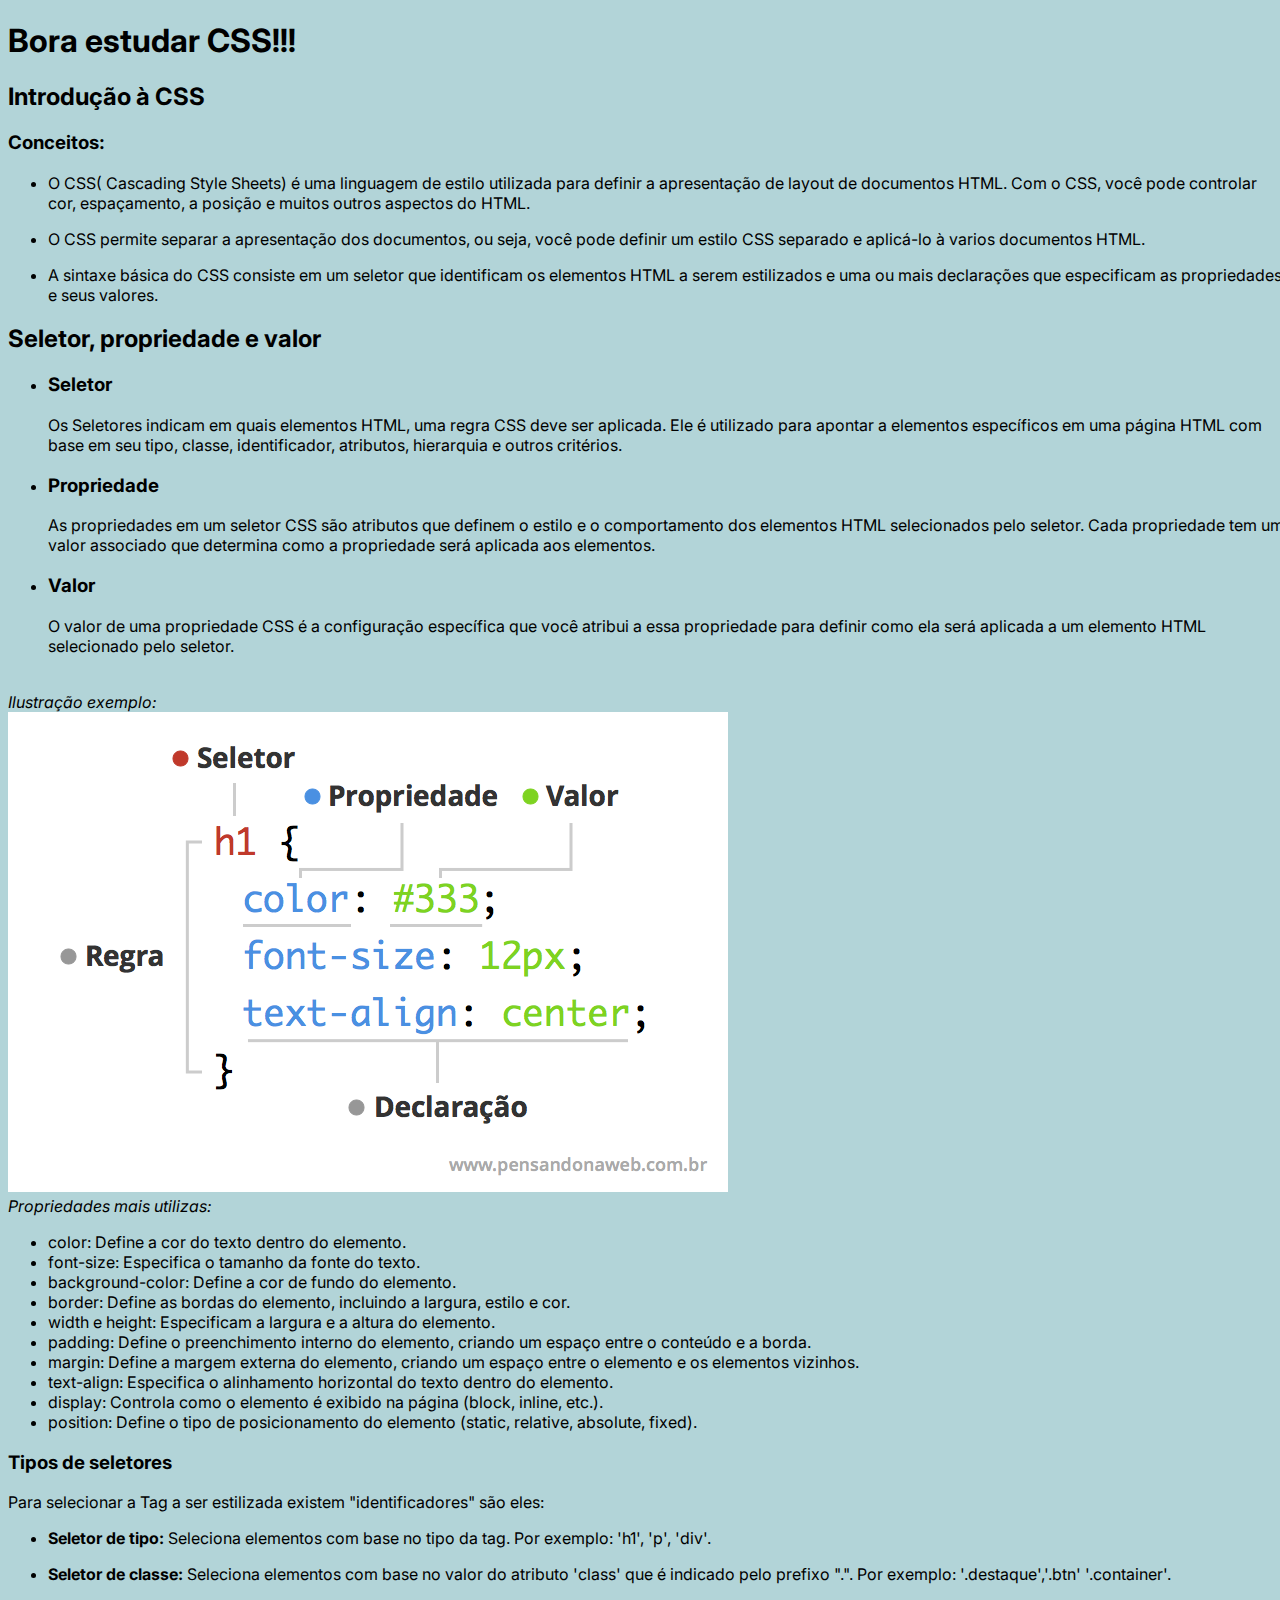
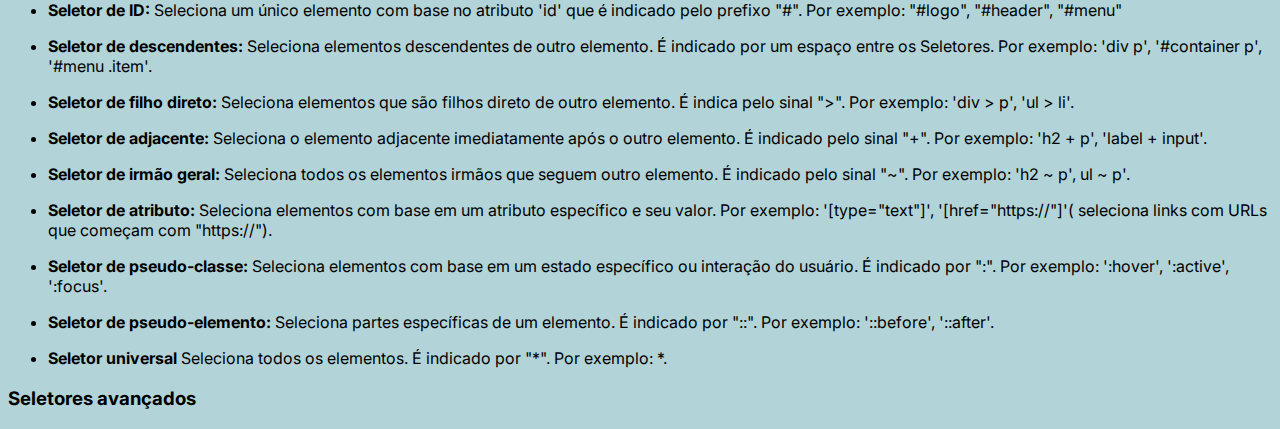
==== pages/css_page.html @ a135293b "alteracoes-de-inicio-de-projeto" ====
<!DOCTYPE html>
<html lang="en">

<head>
	<meta charset="UTF-8">
	<meta http-equiv="X-UA-Compatible" content="IE=edge">
	<meta name="viewport" content="width=device-width, initial-scale=1.0">
	<title>Revisão CSS</title>
	<link rel="stylesheet" href="../styles/css_page_style.css">
</head>

<body>
	<header>
		<H1>Bora estudar CSS!!!</H1>
	</header>
	<section id="introduction-box">
		<article>
			<h2>Introdução à CSS</h2>
			<h3>Conceitos:</h3>
			<ul>
				<li>
					<p>
						O CSS( Cascading Style Sheets) é uma linguagem de estilo utilizada para definir
						a apresentação de layout de documentos HTML. Com o CSS, você pode controlar cor,
						espaçamento, a posição e muitos outros aspectos do HTML.
					</p>
				</li>
				<li>
					<p>
						O CSS permite separar a apresentação dos documentos, ou seja,
						você pode definir um estilo CSS separado e aplicá-lo à varios documentos
						HTML. 
					</p>
				</li>
				<li>
					<p>
						A sintaxe básica do CSS consiste em um seletor que identificam os elementos
						HTML a serem estilizados e uma ou mais declarações que especificam as propriedades e
						seus valores.
					</p>
				</li>
			</ul>
		</article>
		<article>
			<h2>Seletor, propriedade e valor</h2>
			<ul>
				<li>
					<h3>Seletor</h3>
				</li>
				<p>
					Os Seletores indicam em quais elementos HTML, uma regra CSS 
					deve ser aplicada. Ele é utilizado para apontar a elementos específicos
					em uma página HTML com base em seu tipo, classe, identificador, atributos,
					hierarquia e outros critérios.
				</p>

				<li>
					<h3>Propriedade</h3>
				</li>
				<p>
					As propriedades em um seletor CSS são atributos que definem o estilo e o comportamento dos elementos HTML selecionados pelo seletor. Cada propriedade tem um valor associado que determina como a propriedade será aplicada aos elementos.
				</p>

				<li>
					<h3>Valor</h3>
				</li>
				<p>
					O valor de uma propriedade CSS é a configuração específica que você atribui a essa propriedade para definir como ela será aplicada a um elemento HTML selecionado pelo seletor.
				</p>
			</ul>
			<br>
			<em>Ilustração exemplo:</em>
			<br>
			<img src="../images/css-content/regra_css2.png" alt="regras-css">
			<br>
			<em>Propriedades mais utilizas:</em>
			<ul>
				<li>color: Define a cor do texto dentro do elemento.</li>
				<li>font-size: Especifica o tamanho da fonte do texto.</li>
				<li>background-color: Define a cor de fundo do elemento.</li>
				<li>border: Define as bordas do elemento, incluindo a largura, estilo e cor.</li>
				<li>width e height: Especificam a largura e a altura do elemento.</li>
				<li>padding: Define o preenchimento interno do elemento, criando um espaço entre o conteúdo e a borda.</li>
				<li>margin: Define a margem externa do elemento, criando um espaço entre o elemento e os elementos vizinhos.</li>
				<li>text-align: Especifica o alinhamento horizontal do texto dentro do elemento.</li>
				<li>display: Controla como o elemento é exibido na página (block, inline, etc.).</li>
				<li>position: Define o tipo de posicionamento do elemento (static, relative, absolute, fixed).</li>
			</ul>
		</article>
		<article>
			<h3>Tipos de seletores</h3>
			<p>
				Para selecionar a Tag a ser estilizada existem "identificadores" são eles:
				<ul>
					<li>
						<p>
							<b>Seletor de tipo:</b>
							Seleciona elementos com base no tipo da tag.
							Por exemplo: 'h1', 'p', 'div'.
						</p>
					</li>
					<li>
						<p>
							<b>Seletor de classe:</b>
							Seleciona elementos com base no valor do atributo 'class' que é
							indicado pelo prefixo ".". Por exemplo: '.destaque','.btn'
							'.container'.
						</p>
					</li>
					<li>
						<p>
							<b>Seletor de ID:</b>
							Seleciona um único elemento com base no atributo 'id' que é 
							indicado pelo prefixo "#". Por exemplo: "#logo", "#header", "#menu"
						</p>
					</li>
					<li>
						<p>
							<b>Seletor de descendentes:</b>
							Seleciona elementos descendentes de outro elemento.
							É indicado por um espaço entre os Seletores. Por exemplo:
							'div p', '#container p', '#menu .item'. 
						</p>
					</li>
					<li>
						<p>
							<b>Seletor de filho direto:</b>
							Seleciona elementos que são filhos direto de outro elemento.
							É indica pelo sinal ">". Por exemplo: 'div > p', 'ul > li'.
						</p>
					</li>
					<li>
						<p>
							<b>Seletor de adjacente:</b>
							Seleciona o elemento adjacente imediatamente após o outro elemento.
							É indicado pelo sinal "+". Por exemplo: 'h2 + p', 'label + input'.
						</p>
					</li>
					<li>
						<p>
							<b>Seletor de irmão geral:</b>
							Seleciona todos os elementos irmãos que seguem outro elemento.
							É indicado pelo sinal "~". Por exemplo: 'h2 ~ p', ul ~ p'.
						</p>
					</li>
					<li>
						<p>
							<b>Seletor de atributo:</b>
							Seleciona elementos com base em um atributo específico e seu valor.
							Por exemplo: '[type="text"]', '[href="https://"]'( seleciona links com URLs
							que começam com "https://").
						</p>
					</li>
					<li>
						<p>
							<b>Seletor de pseudo-classe:</b>
							Seleciona elementos com base em um estado específico ou interação do usuário.
							É indicado por ":". Por exemplo: ':hover', ':active', ':focus'.
						</p>
					</li>
					<li>
						<p>
							<b>Seletor de pseudo-elemento:</b>
							Seleciona partes específicas de um elemento. É indicado por "::".
							Por exemplo: '::before', '::after'.
						</p>
					</li>
					<li>
						<p>
							<b>Seletor universal</b>
							Seleciona todos os elementos. É indicado por "*". Por exemplo: *.
						</p>
					</li>
				</ul>
			</p>
		</article>
		<article>
			<h3>Seletores avançados</h3>
			<!-- <pre class="code-block">
				<code>
					h1 {
						propriedades: valor;
					}
				</code>
			</pre> -->
		</article>
	</section>
</body>

</html>
---- styles/css_page_style.css ----
@import url('https://fonts.googleapis.com/css2?family=Francois+One&family=Inter:wght@100;200;300;400;500;600;700;800;900&family=Passion+One:wght@400;700&display=swap');

/* *{
    margin: 0px;
    padding: 0px;
} */

body {
    box-sizing: border-box;
  	width: 100%;
	background-color: rgb(178, 212, 216);
	font-family: 'Inter';
}

/* .code-block {
    background-color: #f1f1f1;
    padding: 10px;
    border-radius: 5px;
    font-family: "Courier New", monospace;
    font-size: 14px;
    line-height: 1.5;
}

.code-block code {
    color: #333;
  }
   */
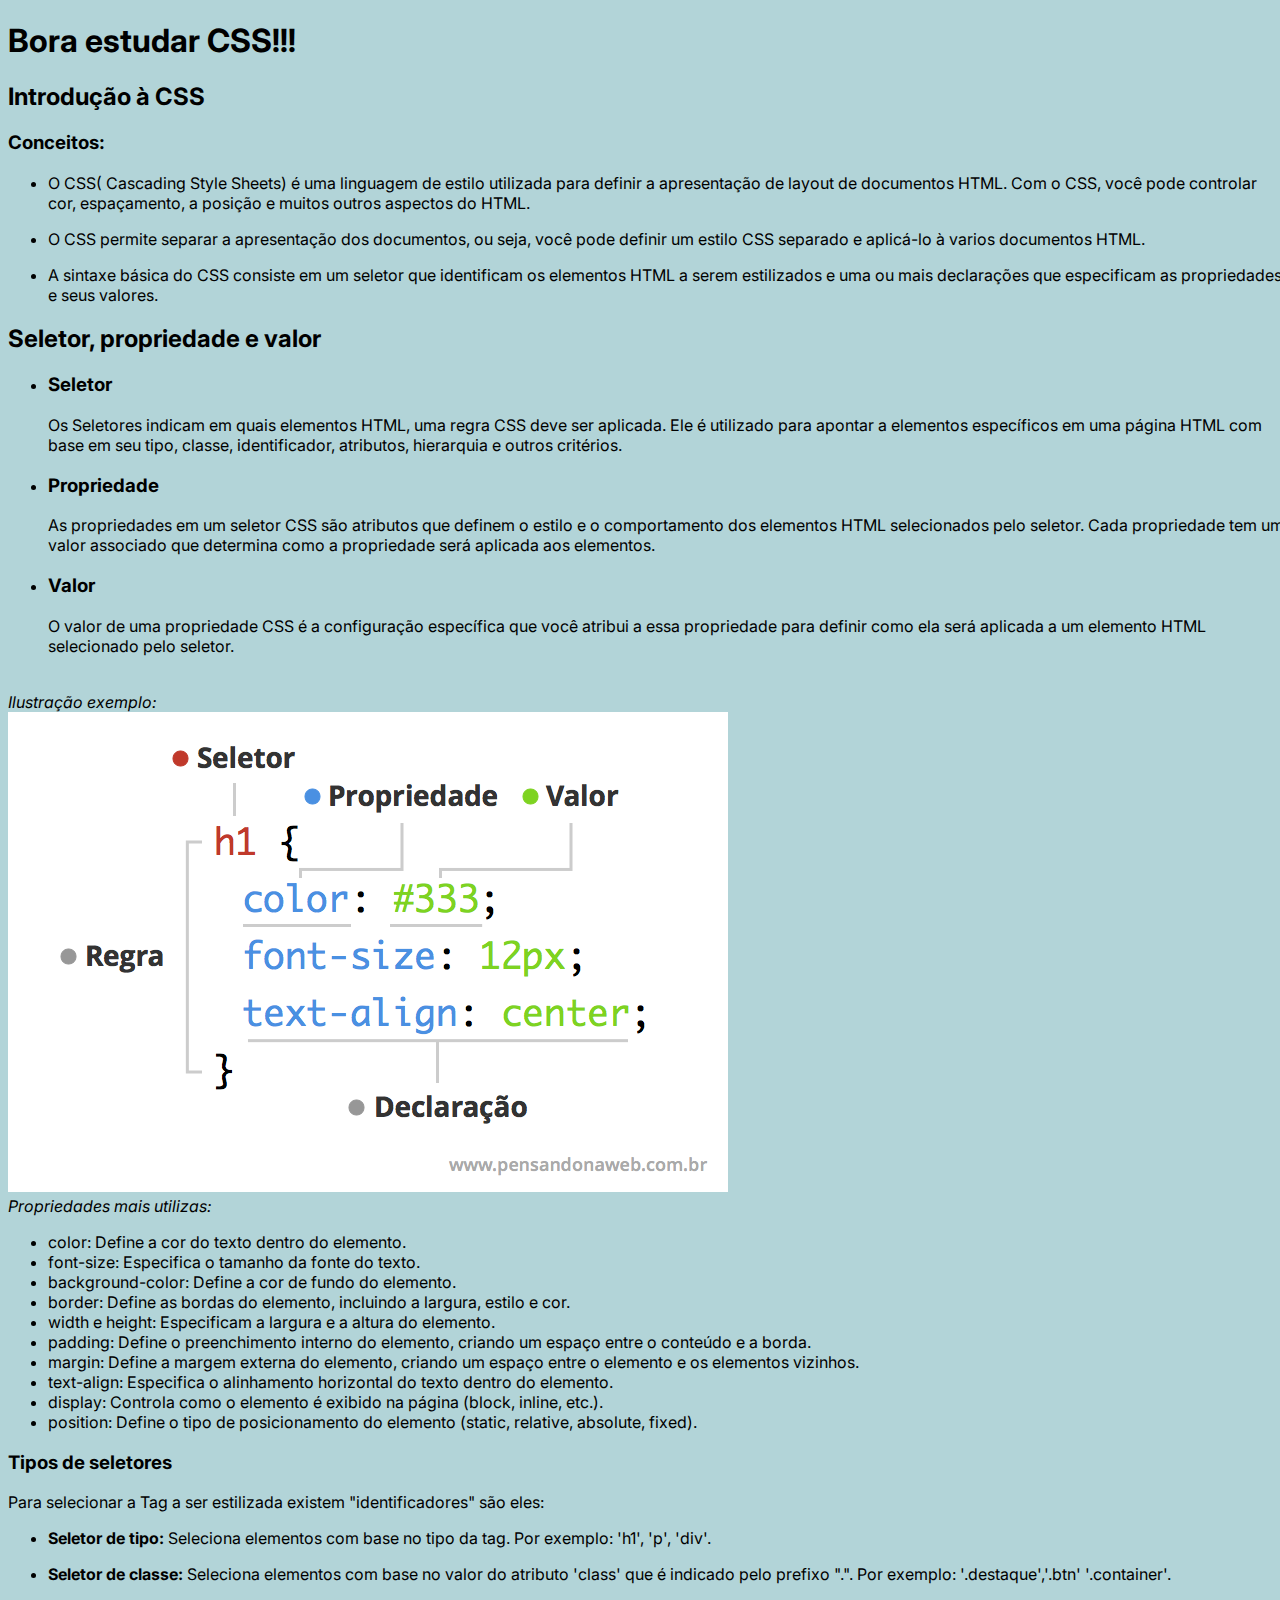
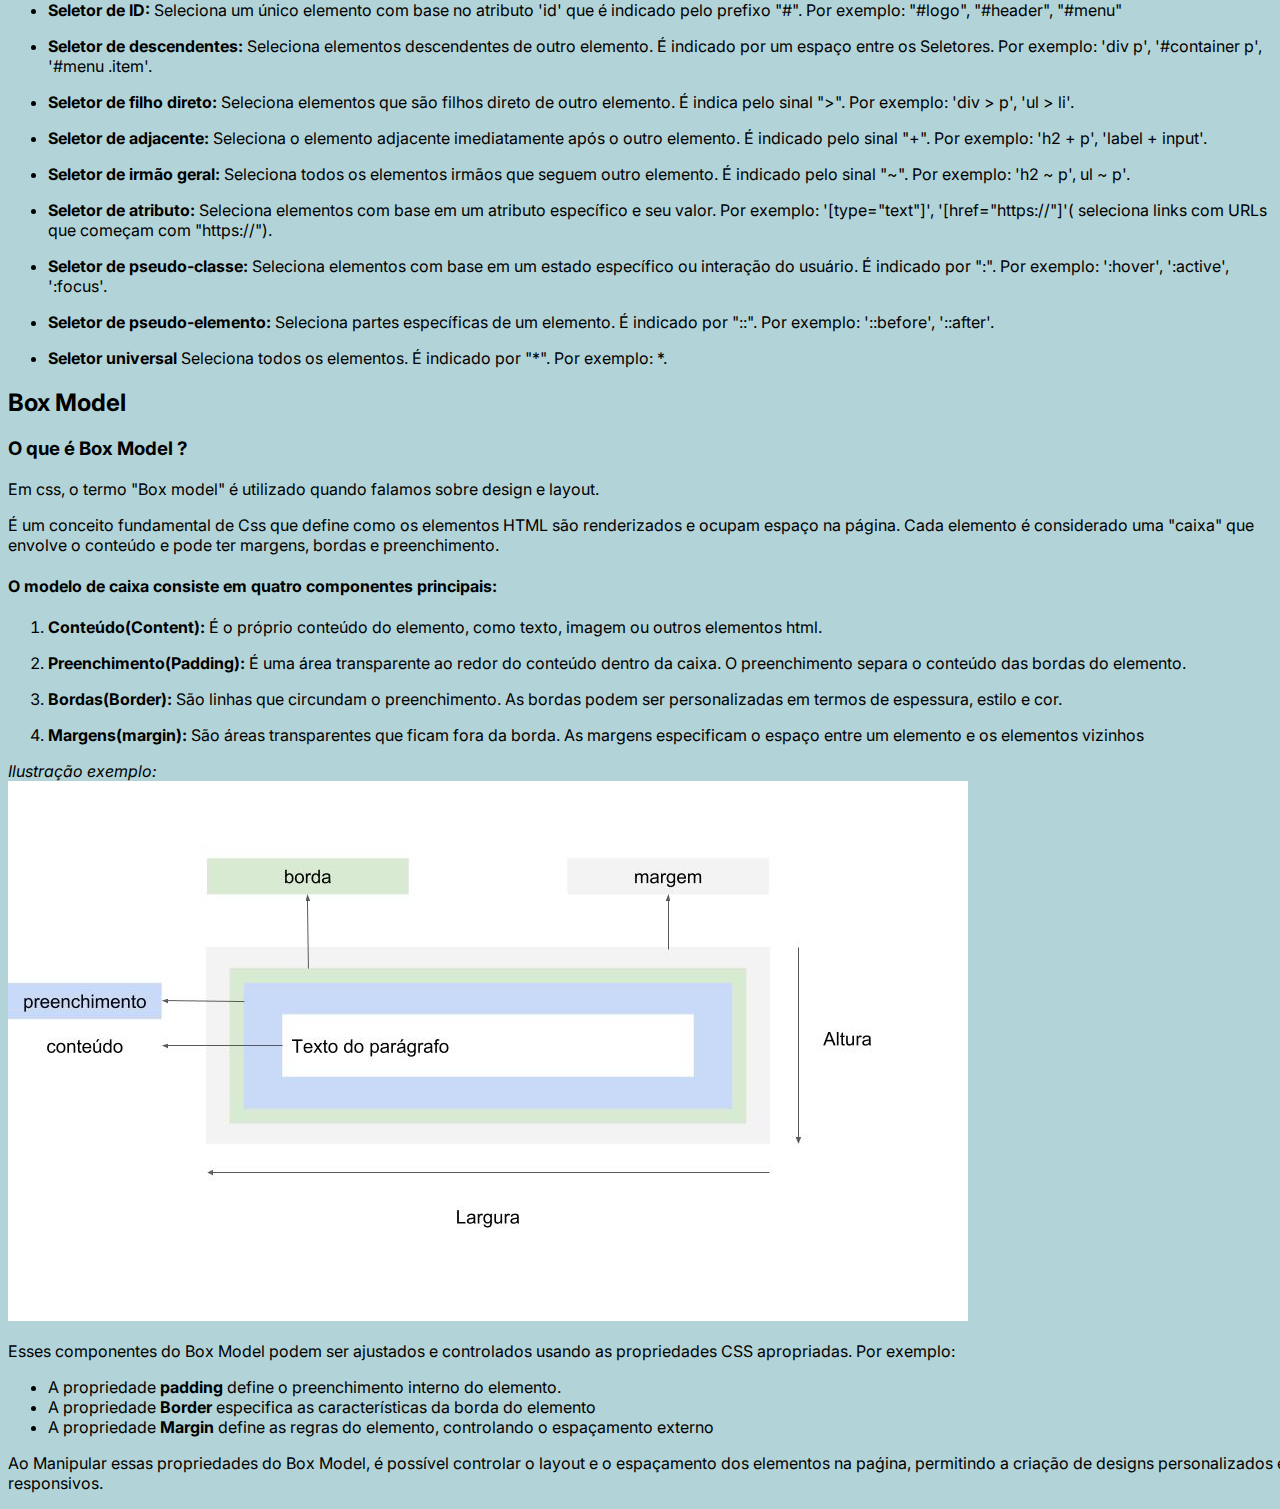
==== commit 45d68b99: "marcação do box-model" ====
--- a/pages/css_page.html
+++ b/pages/css_page.html
@@ -175,14 +175,68 @@
 			</p>
 		</article>
 		<article>
-			<h3>Seletores avançados</h3>
-			<!-- <pre class="code-block">
-				<code>
-					h1 {
-						propriedades: valor;
-					}
-				</code>
-			</pre> -->
+			<h2>Box Model</h2>
+			<h3>O que é Box Model ?</h3>
+			<p> 
+				Em css, o termo "Box model" é utilizado quando falamos sobre design
+				e layout. 
+			</p>
+			<p>É um conceito fundamental de Css que define como os elementos HTML 
+				são renderizados e ocupam espaço na página. Cada elemento é considerado
+				uma "caixa" que envolve o conteúdo e pode ter margens, bordas e preenchimento. 
+			</p>
+			<h4>O modelo de caixa consiste em quatro componentes principais:</h4>
+			<ol>
+				<li>
+					<p>
+						<b>Conteúdo(Content):</b>
+						É o próprio conteúdo do elemento, como texto, imagem ou outros
+						elementos html.
+					</p>
+				</li>
+
+				<li>
+					<p>
+						<b>Preenchimento(Padding):</b>
+						É uma área transparente ao redor do conteúdo dentro
+						da caixa. O preenchimento separa o conteúdo das bordas
+						do elemento.
+					</p>
+				</li>
+				<li>
+					<p>
+						<b>Bordas(Border):</b>
+						São linhas que circundam o preenchimento. As bordas podem
+						ser personalizadas em termos de espessura, estilo e cor.
+					</p>
+				</li>
+				<li>
+					<p>
+						<b>Margens(margin):</b>
+						São áreas transparentes que ficam fora da borda. As margens
+						especificam o espaço entre um elemento e os elementos vizinhos
+					</p>
+				</li>	
+			</ol>
+			<em>Ilustração exemplo:</em>
+			<br>
+			<img src="../images/css-content/boxmodel.png" alt="boxmodel-exemple">
+			<p>
+				Esses componentes do Box Model podem ser ajustados e controlados usando as
+				propriedades CSS apropriadas. Por exemplo:
+				<br>
+				<ul>
+					<li>
+						A propriedade <b>padding</b> define o preenchimento interno do elemento.
+					</li>
+					<li>A propriedade <b>Border</b> especifica as características da borda do elemento</li>
+					<li>A propriedade <b>Margin</b> define as regras do elemento, controlando o espaçamento externo </li>
+				</ul>
+			</p>
+			<p>
+				Ao Manipular essas propriedades do Box Model, é possível controlar o layout e o espaçamento
+				dos elementos na paǵina, permitindo a criação de designs personalizados e responsivos. 
+			</p>
 		</article>
 	</section>
 </body>
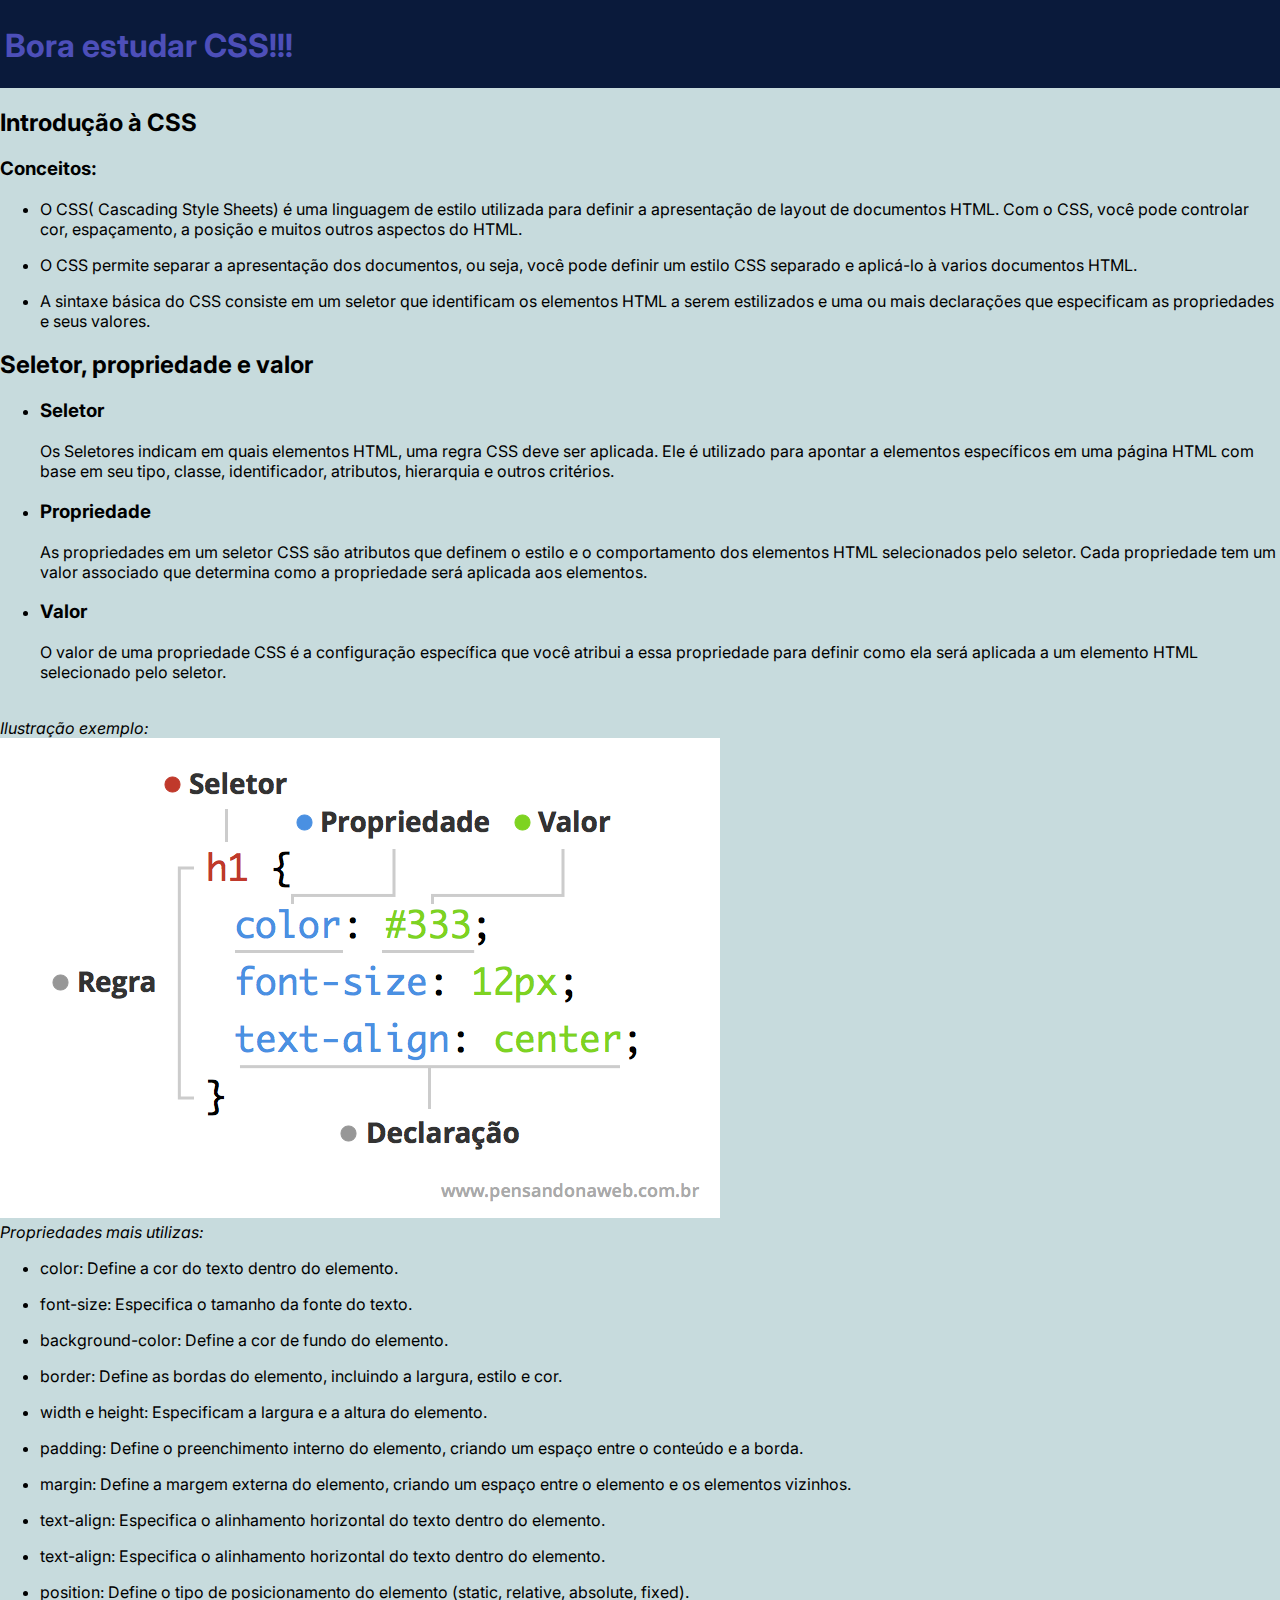
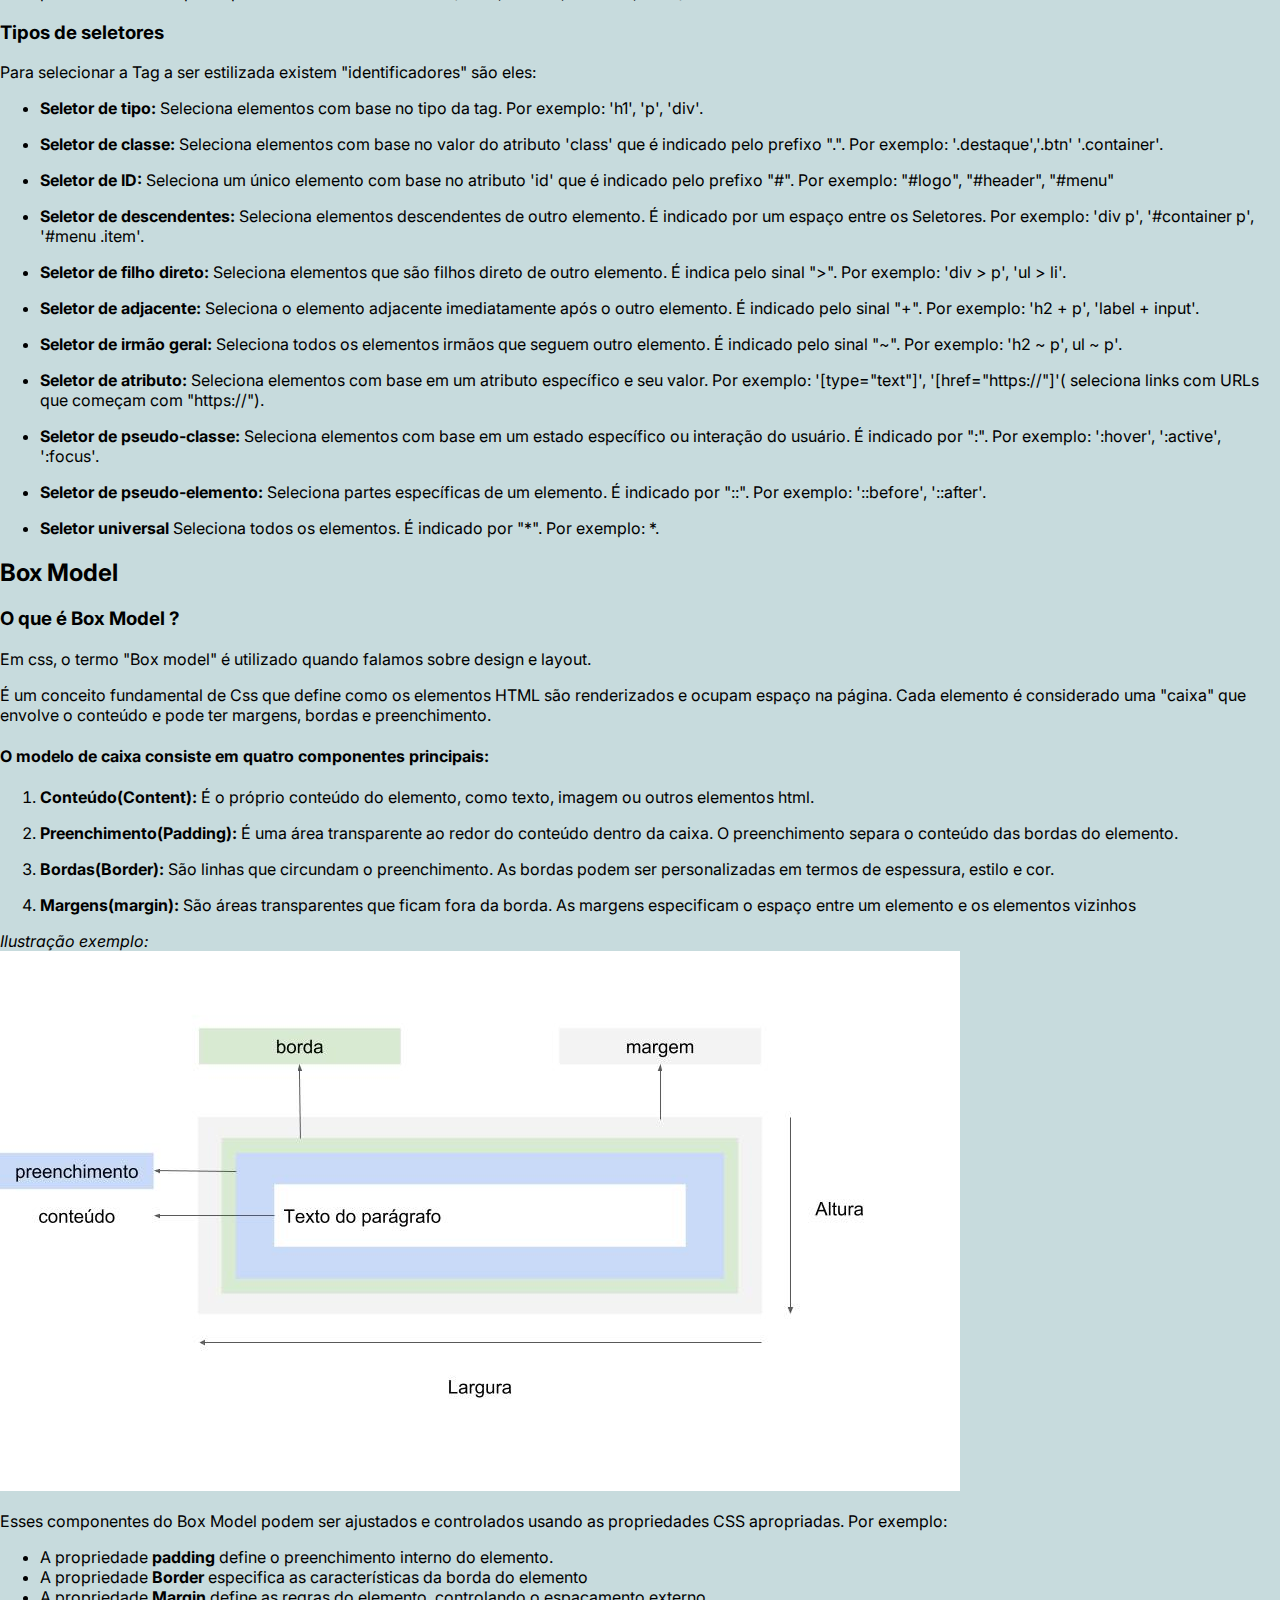
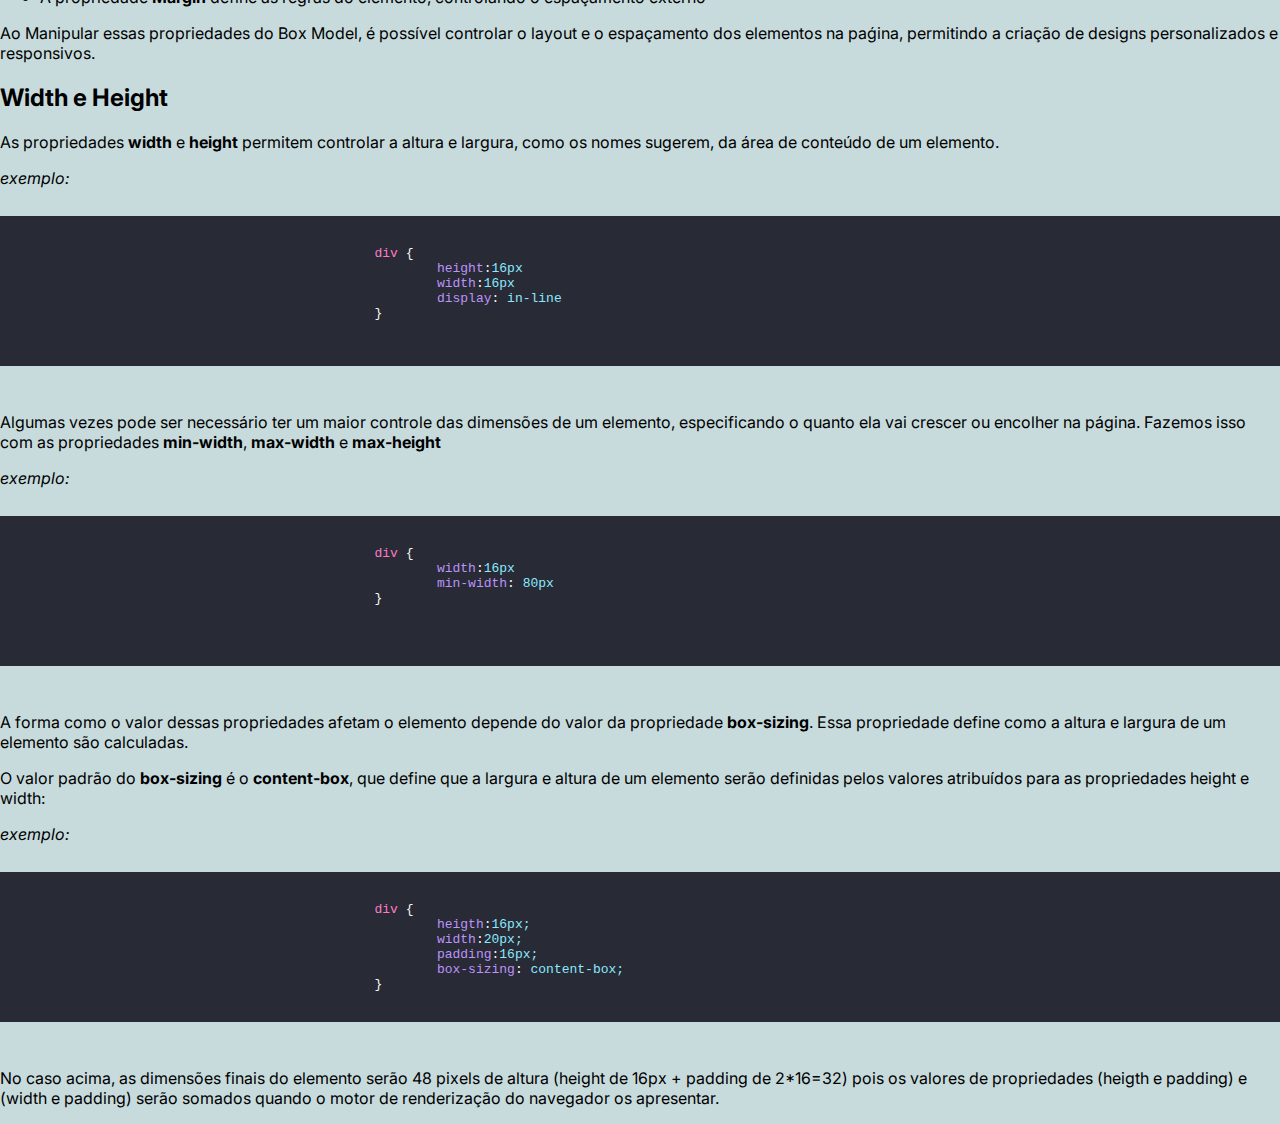
==== commit 39eab721: "box-model content" ====
--- a/pages/css_page.html
+++ b/pages/css_page.html
@@ -29,7 +29,7 @@
 					<p>
 						O CSS permite separar a apresentação dos documentos, ou seja,
 						você pode definir um estilo CSS separado e aplicá-lo à varios documentos
-						HTML. 
+						HTML.
 					</p>
 				</li>
 				<li>
@@ -48,7 +48,7 @@
 					<h3>Seletor</h3>
 				</li>
 				<p>
-					Os Seletores indicam em quais elementos HTML, uma regra CSS 
+					Os Seletores indicam em quais elementos HTML, uma regra CSS
 					deve ser aplicada. Ele é utilizado para apontar a elementos específicos
 					em uma página HTML com base em seu tipo, classe, identificador, atributos,
 					hierarquia e outros critérios.
@@ -58,14 +58,17 @@
 					<h3>Propriedade</h3>
 				</li>
 				<p>
-					As propriedades em um seletor CSS são atributos que definem o estilo e o comportamento dos elementos HTML selecionados pelo seletor. Cada propriedade tem um valor associado que determina como a propriedade será aplicada aos elementos.
+					As propriedades em um seletor CSS são atributos que definem o estilo e o comportamento dos elementos HTML
+					selecionados pelo seletor. Cada propriedade tem um valor associado que determina como a propriedade será
+					aplicada aos elementos.
 				</p>
 
 				<li>
 					<h3>Valor</h3>
 				</li>
 				<p>
-					O valor de uma propriedade CSS é a configuração específica que você atribui a essa propriedade para definir como ela será aplicada a um elemento HTML selecionado pelo seletor.
+					O valor de uma propriedade CSS é a configuração específica que você atribui a essa propriedade para definir
+					como ela será aplicada a um elemento HTML selecionado pelo seletor.
 				</p>
 			</ul>
 			<br>
@@ -75,115 +78,136 @@
 			<br>
 			<em>Propriedades mais utilizas:</em>
 			<ul>
-				<li>color: Define a cor do texto dentro do elemento.</li>
-				<li>font-size: Especifica o tamanho da fonte do texto.</li>
-				<li>background-color: Define a cor de fundo do elemento.</li>
-				<li>border: Define as bordas do elemento, incluindo a largura, estilo e cor.</li>
-				<li>width e height: Especificam a largura e a altura do elemento.</li>
-				<li>padding: Define o preenchimento interno do elemento, criando um espaço entre o conteúdo e a borda.</li>
-				<li>margin: Define a margem externa do elemento, criando um espaço entre o elemento e os elementos vizinhos.</li>
-				<li>text-align: Especifica o alinhamento horizontal do texto dentro do elemento.</li>
-				<li>display: Controla como o elemento é exibido na página (block, inline, etc.).</li>
-				<li>position: Define o tipo de posicionamento do elemento (static, relative, absolute, fixed).</li>
+				<li>
+					<p>color: Define a cor do texto dentro do elemento.</p>
+				</li>
+				<li>
+					<p>font-size: Especifica o tamanho da fonte do texto.</p>
+				</li>
+				<li>
+					<p>background-color: Define a cor de fundo do elemento.</p>
+				</li>
+				<li>
+					<p>border: Define as bordas do elemento, incluindo a largura, estilo e cor.</p>
+				</li>
+				<li>
+					<p>width e height: Especificam a largura e a altura do elemento.</p>
+				</li>
+				<li>
+					<p>padding: Define o preenchimento interno do elemento, criando um espaço entre o conteúdo e a borda.</p>
+				</li>
+				<li>
+					<p>margin: Define a margem externa do elemento, criando um espaço entre o elemento e os elementos vizinhos.
+					</p>
+				</li>
+				<li>
+					<p>text-align: Especifica o alinhamento horizontal do texto dentro do elemento.</p>
+				</li>
+				<li>
+					<p>text-align: Especifica o alinhamento horizontal do texto dentro do elemento.</p>
+				</li>
+				<li>
+					<p>position: Define o tipo de posicionamento do elemento (static, relative, absolute, fixed).</p>
+				</li>
 			</ul>
 		</article>
 		<article>
 			<h3>Tipos de seletores</h3>
 			<p>
 				Para selecionar a Tag a ser estilizada existem "identificadores" são eles:
-				<ul>
-					<li>
-						<p>
-							<b>Seletor de tipo:</b>
-							Seleciona elementos com base no tipo da tag.
-							Por exemplo: 'h1', 'p', 'div'.
-						</p>
-					</li>
-					<li>
-						<p>
-							<b>Seletor de classe:</b>
-							Seleciona elementos com base no valor do atributo 'class' que é
-							indicado pelo prefixo ".". Por exemplo: '.destaque','.btn'
-							'.container'.
-						</p>
-					</li>
-					<li>
-						<p>
-							<b>Seletor de ID:</b>
-							Seleciona um único elemento com base no atributo 'id' que é 
-							indicado pelo prefixo "#". Por exemplo: "#logo", "#header", "#menu"
-						</p>
-					</li>
-					<li>
-						<p>
-							<b>Seletor de descendentes:</b>
-							Seleciona elementos descendentes de outro elemento.
-							É indicado por um espaço entre os Seletores. Por exemplo:
-							'div p', '#container p', '#menu .item'. 
-						</p>
-					</li>
-					<li>
-						<p>
-							<b>Seletor de filho direto:</b>
-							Seleciona elementos que são filhos direto de outro elemento.
-							É indica pelo sinal ">". Por exemplo: 'div > p', 'ul > li'.
-						</p>
-					</li>
-					<li>
-						<p>
-							<b>Seletor de adjacente:</b>
-							Seleciona o elemento adjacente imediatamente após o outro elemento.
-							É indicado pelo sinal "+". Por exemplo: 'h2 + p', 'label + input'.
-						</p>
-					</li>
-					<li>
-						<p>
-							<b>Seletor de irmão geral:</b>
-							Seleciona todos os elementos irmãos que seguem outro elemento.
-							É indicado pelo sinal "~". Por exemplo: 'h2 ~ p', ul ~ p'.
-						</p>
-					</li>
-					<li>
-						<p>
-							<b>Seletor de atributo:</b>
-							Seleciona elementos com base em um atributo específico e seu valor.
-							Por exemplo: '[type="text"]', '[href="https://"]'( seleciona links com URLs
-							que começam com "https://").
-						</p>
-					</li>
-					<li>
-						<p>
-							<b>Seletor de pseudo-classe:</b>
-							Seleciona elementos com base em um estado específico ou interação do usuário.
-							É indicado por ":". Por exemplo: ':hover', ':active', ':focus'.
-						</p>
-					</li>
-					<li>
-						<p>
-							<b>Seletor de pseudo-elemento:</b>
-							Seleciona partes específicas de um elemento. É indicado por "::".
-							Por exemplo: '::before', '::after'.
-						</p>
-					</li>
-					<li>
-						<p>
-							<b>Seletor universal</b>
-							Seleciona todos os elementos. É indicado por "*". Por exemplo: *.
-						</p>
-					</li>
-				</ul>
+			<ul>
+				<li>
+					<p>
+						<b>Seletor de tipo:</b>
+						Seleciona elementos com base no tipo da tag.
+						Por exemplo: 'h1', 'p', 'div'.
+					</p>
+				</li>
+				<li>
+					<p>
+						<b>Seletor de classe:</b>
+						Seleciona elementos com base no valor do atributo 'class' que é
+						indicado pelo prefixo ".". Por exemplo: '.destaque','.btn'
+						'.container'.
+					</p>
+				</li>
+				<li>
+					<p>
+						<b>Seletor de ID:</b>
+						Seleciona um único elemento com base no atributo 'id' que é
+						indicado pelo prefixo "#". Por exemplo: "#logo", "#header", "#menu"
+					</p>
+				</li>
+				<li>
+					<p>
+						<b>Seletor de descendentes:</b>
+						Seleciona elementos descendentes de outro elemento.
+						É indicado por um espaço entre os Seletores. Por exemplo:
+						'div p', '#container p', '#menu .item'.
+					</p>
+				</li>
+				<li>
+					<p>
+						<b>Seletor de filho direto:</b>
+						Seleciona elementos que são filhos direto de outro elemento.
+						É indica pelo sinal ">". Por exemplo: 'div > p', 'ul > li'.
+					</p>
+				</li>
+				<li>
+					<p>
+						<b>Seletor de adjacente:</b>
+						Seleciona o elemento adjacente imediatamente após o outro elemento.
+						É indicado pelo sinal "+". Por exemplo: 'h2 + p', 'label + input'.
+					</p>
+				</li>
+				<li>
+					<p>
+						<b>Seletor de irmão geral:</b>
+						Seleciona todos os elementos irmãos que seguem outro elemento.
+						É indicado pelo sinal "~". Por exemplo: 'h2 ~ p', ul ~ p'.
+					</p>
+				</li>
+				<li>
+					<p>
+						<b>Seletor de atributo:</b>
+						Seleciona elementos com base em um atributo específico e seu valor.
+						Por exemplo: '[type="text"]', '[href="https://"]'( seleciona links com URLs
+						que começam com "https://").
+					</p>
+				</li>
+				<li>
+					<p>
+						<b>Seletor de pseudo-classe:</b>
+						Seleciona elementos com base em um estado específico ou interação do usuário.
+						É indicado por ":". Por exemplo: ':hover', ':active', ':focus'.
+					</p>
+				</li>
+				<li>
+					<p>
+						<b>Seletor de pseudo-elemento:</b>
+						Seleciona partes específicas de um elemento. É indicado por "::".
+						Por exemplo: '::before', '::after'.
+					</p>
+				</li>
+				<li>
+					<p>
+						<b>Seletor universal</b>
+						Seleciona todos os elementos. É indicado por "*". Por exemplo: *.
+					</p>
+				</li>
+			</ul>
 			</p>
 		</article>
 		<article>
 			<h2>Box Model</h2>
 			<h3>O que é Box Model ?</h3>
-			<p> 
+			<p>
 				Em css, o termo "Box model" é utilizado quando falamos sobre design
-				e layout. 
-			</p>
-			<p>É um conceito fundamental de Css que define como os elementos HTML 
+				e layout.
+			</p>
+			<p>É um conceito fundamental de Css que define como os elementos HTML
 				são renderizados e ocupam espaço na página. Cada elemento é considerado
-				uma "caixa" que envolve o conteúdo e pode ter margens, bordas e preenchimento. 
+				uma "caixa" que envolve o conteúdo e pode ter margens, bordas e preenchimento.
 			</p>
 			<h4>O modelo de caixa consiste em quatro componentes principais:</h4>
 			<ol>
@@ -216,7 +240,7 @@
 						São áreas transparentes que ficam fora da borda. As margens
 						especificam o espaço entre um elemento e os elementos vizinhos
 					</p>
-				</li>	
+				</li>
 			</ol>
 			<em>Ilustração exemplo:</em>
 			<br>
@@ -225,17 +249,77 @@
 				Esses componentes do Box Model podem ser ajustados e controlados usando as
 				propriedades CSS apropriadas. Por exemplo:
 				<br>
-				<ul>
-					<li>
-						A propriedade <b>padding</b> define o preenchimento interno do elemento.
-					</li>
-					<li>A propriedade <b>Border</b> especifica as características da borda do elemento</li>
-					<li>A propriedade <b>Margin</b> define as regras do elemento, controlando o espaçamento externo </li>
-				</ul>
+			<ul>
+				<li>
+					A propriedade <b>padding</b> define o preenchimento interno do elemento.
+				</li>
+				<li>A propriedade <b>Border</b> especifica as características da borda do elemento</li>
+				<li>A propriedade <b>Margin</b> define as regras do elemento, controlando o espaçamento externo </li>
+			</ul>
 			</p>
 			<p>
 				Ao Manipular essas propriedades do Box Model, é possível controlar o layout e o espaçamento
-				dos elementos na paǵina, permitindo a criação de designs personalizados e responsivos. 
+				dos elementos na paǵina, permitindo a criação de designs personalizados e responsivos.
+			</p>
+			<h2>Width e Height</h2>
+			<p>
+				As propriedades <b>width</b> e <b>height</b> permitem controlar
+				a altura e largura, como os nomes sugerem, da área de conteúdo de
+				um elemento.
+			</p>
+			<em>exemplo:</em>
+			<pre>
+				<div class="box-code">
+					<code class="vampire-theme">
+						<span class="selector">div</span> {
+							<span class="attribute">height</span>:<span class="value">16px</span>
+							<span class="attribute">width</span>:<span class="value">16px</span>
+							<span class="attribute">display</span>: <span class="value">in-line</span>
+						}
+					</code>
+				</div>
+			</pre>
+			<p>
+				Algumas vezes pode ser necessário ter um maior controle das dimensões de um elemento,
+				especificando o quanto ela vai crescer ou encolher na página. Fazemos isso com
+				as propriedades <b>min-width</b>, <b>max-width</b> e <b>max-height</b>
+			</p>
+			<em>exemplo:</em>
+			<pre>
+				<div class="box-code">
+					<code class="vampire-theme">
+						<span class="selector">div</span> {
+							<span class="attribute">width</span>:<span class="value">16px</span>
+							<span class="attribute">min-width</span>: <span class="value">80px</span>
+						}
+					</code>
+				</div>
+			</pre>
+			<p>
+				A forma como o valor dessas propriedades afetam o elemento depende
+				do valor da propriedade <b>box-sizing</b>. Essa propriedade define
+				como a altura e largura de um elemento são calculadas.
+			</p>
+			<p>
+				O valor padrão do <b>box-sizing</b> é o <b>content-box</b>, que define
+				que a largura e altura de um elemento serão definidas pelos valores atribuídos
+				para as propriedades height e width:
+			</p>
+			<em>exemplo:</em>
+			<pre>
+				<div class="box-code">
+					<code class="vampire-theme">
+						<span class="selector">div</span> {
+							<span class="attribute">heigth</span>:<span class="value">16px;</span>
+							<span class="attribute">width</span>:<span class="value">20px;</span>
+							<span class="attribute">padding</span>:<span class="value">16px;</span>
+							<span class="attribute">box-sizing</span>: <span class="value">content-box;</span>
+						}
+					</code>
+				</div>
+			</pre>
+			<p>
+				No caso acima, as dimensões finais do elemento serão 48 pixels de altura (height de 16px + padding de 2*16=32) pois os valores de propriedades (heigth e padding) e (width e padding) serão somados quando o motor de renderização do navegador os apresentar. 
 			</p>
 		</article>
 	</section>
--- a/styles/css_page_style.css
+++ b/styles/css_page_style.css
@@ -6,11 +6,58 @@
 } */
 
 body {
-    box-sizing: border-box;
-  	width: 100%;
-	background-color: rgb(178, 212, 216);
+  margin: 0;
+  box-sizing: border-box;
+  width: 100%;
+	background-color: rgb(199, 219, 221);
 	font-family: 'Inter';
 }
+
+header {
+    height: 78px;
+		padding: 5px;
+    background-color: rgb(10, 26, 59);
+    color: rgb(77, 79, 185);
+}
+
+.vampire-theme {
+	color: #f8f8f2; /* Cor do texto */
+  background-color: #282a36;
+}
+
+.selector {
+	color: #ff79c6;
+}
+
+.attribute {
+	color:#bd93f9
+}
+
+.value {
+	color: #8be9fd
+}
+
+.box-code {
+	background-color: #282a36;
+	/* width: 1000px; */
+	height: 150px;
+}
+
+/* h2, h3 {
+	margin: 10px;
+}
+
+li {
+	margin: 8px;
+}
+
+p {
+	margin: 8px;
+}
+
+img {
+	width: 500px;
+} */
 
 /* .code-block {
     background-color: #f1f1f1;
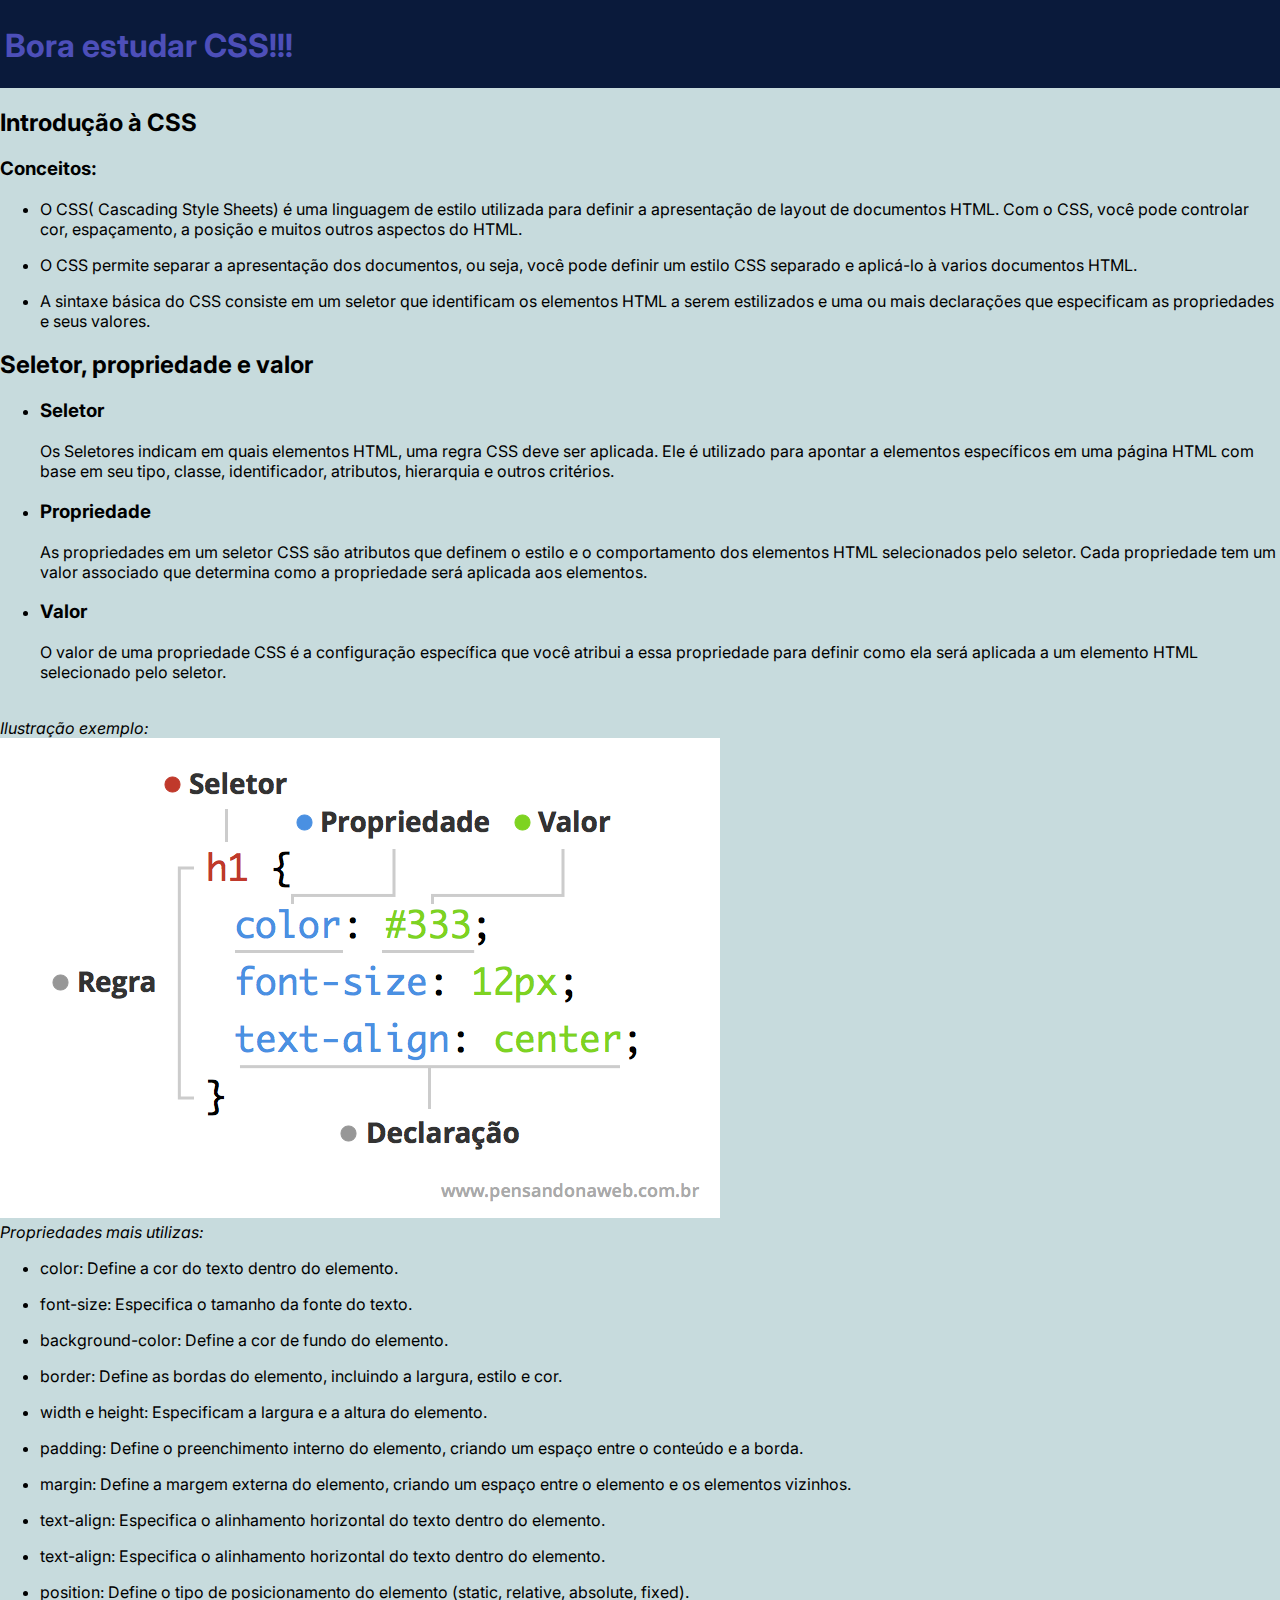
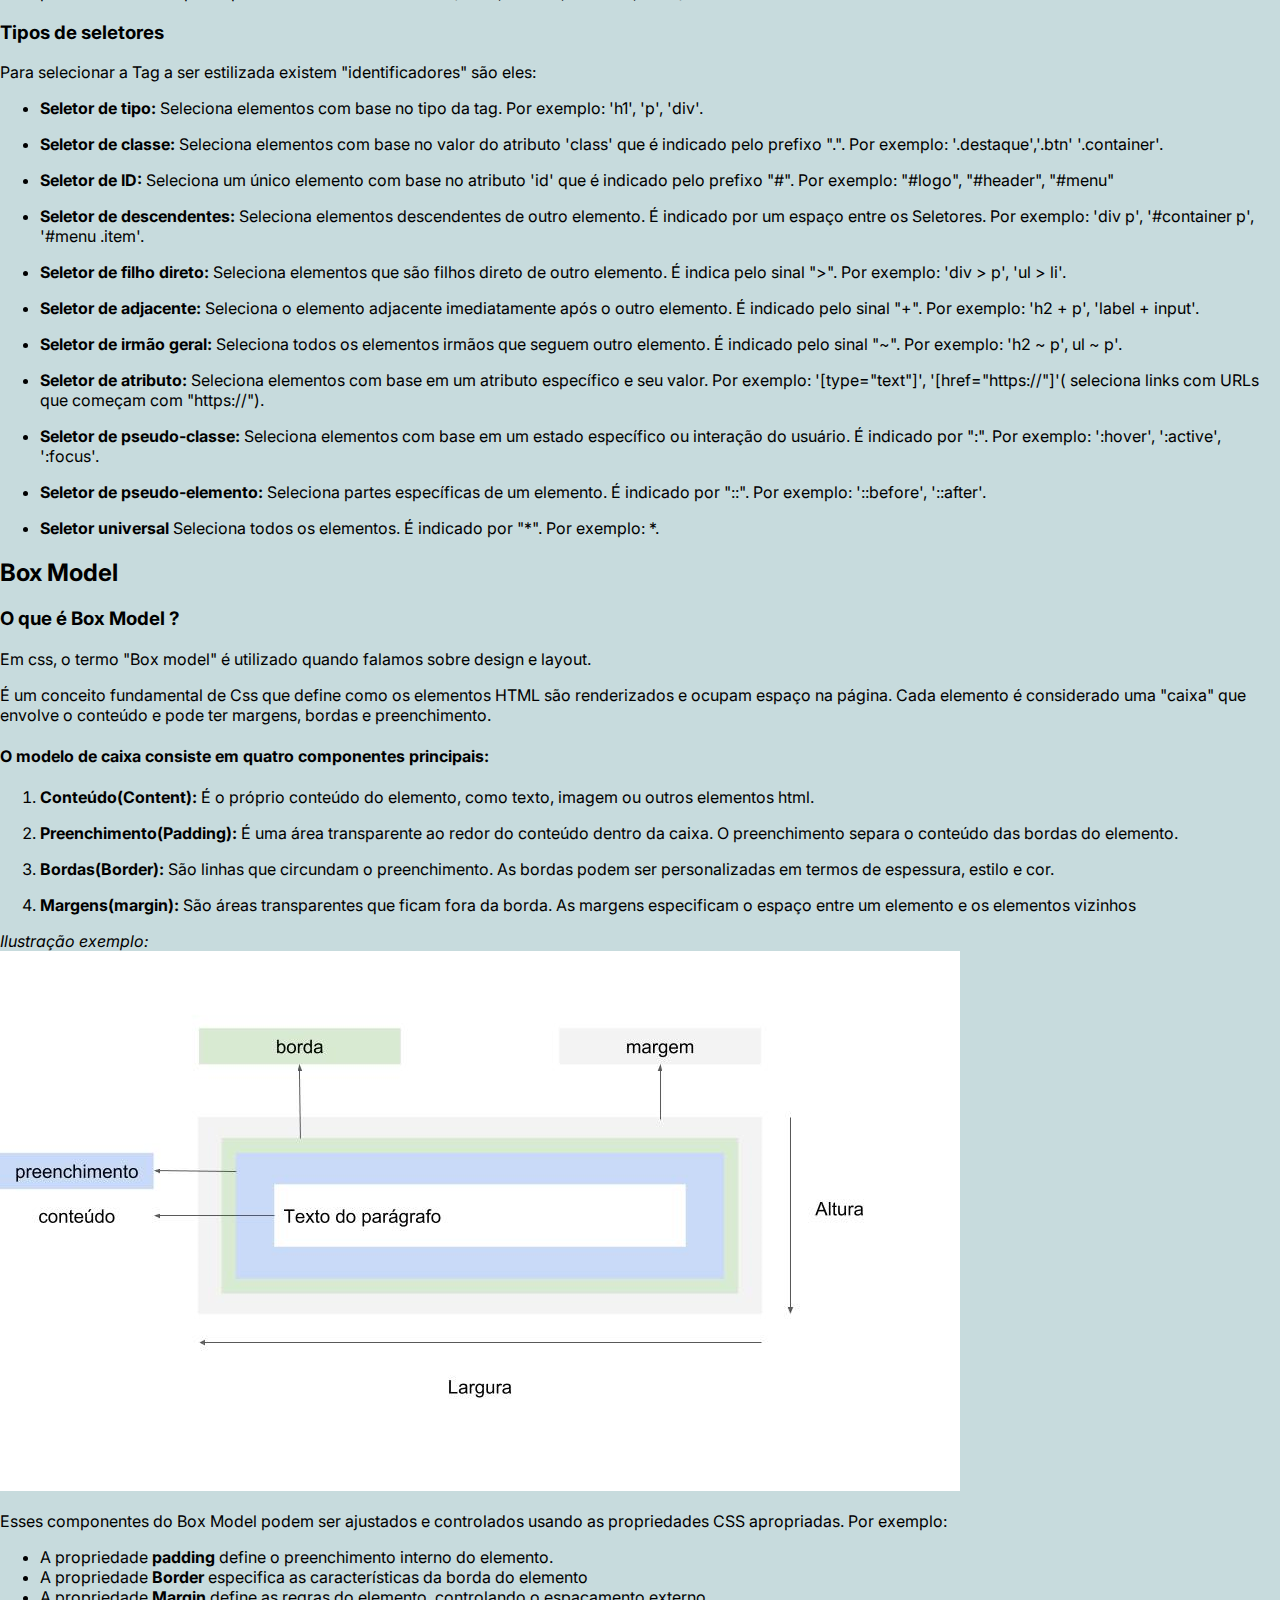
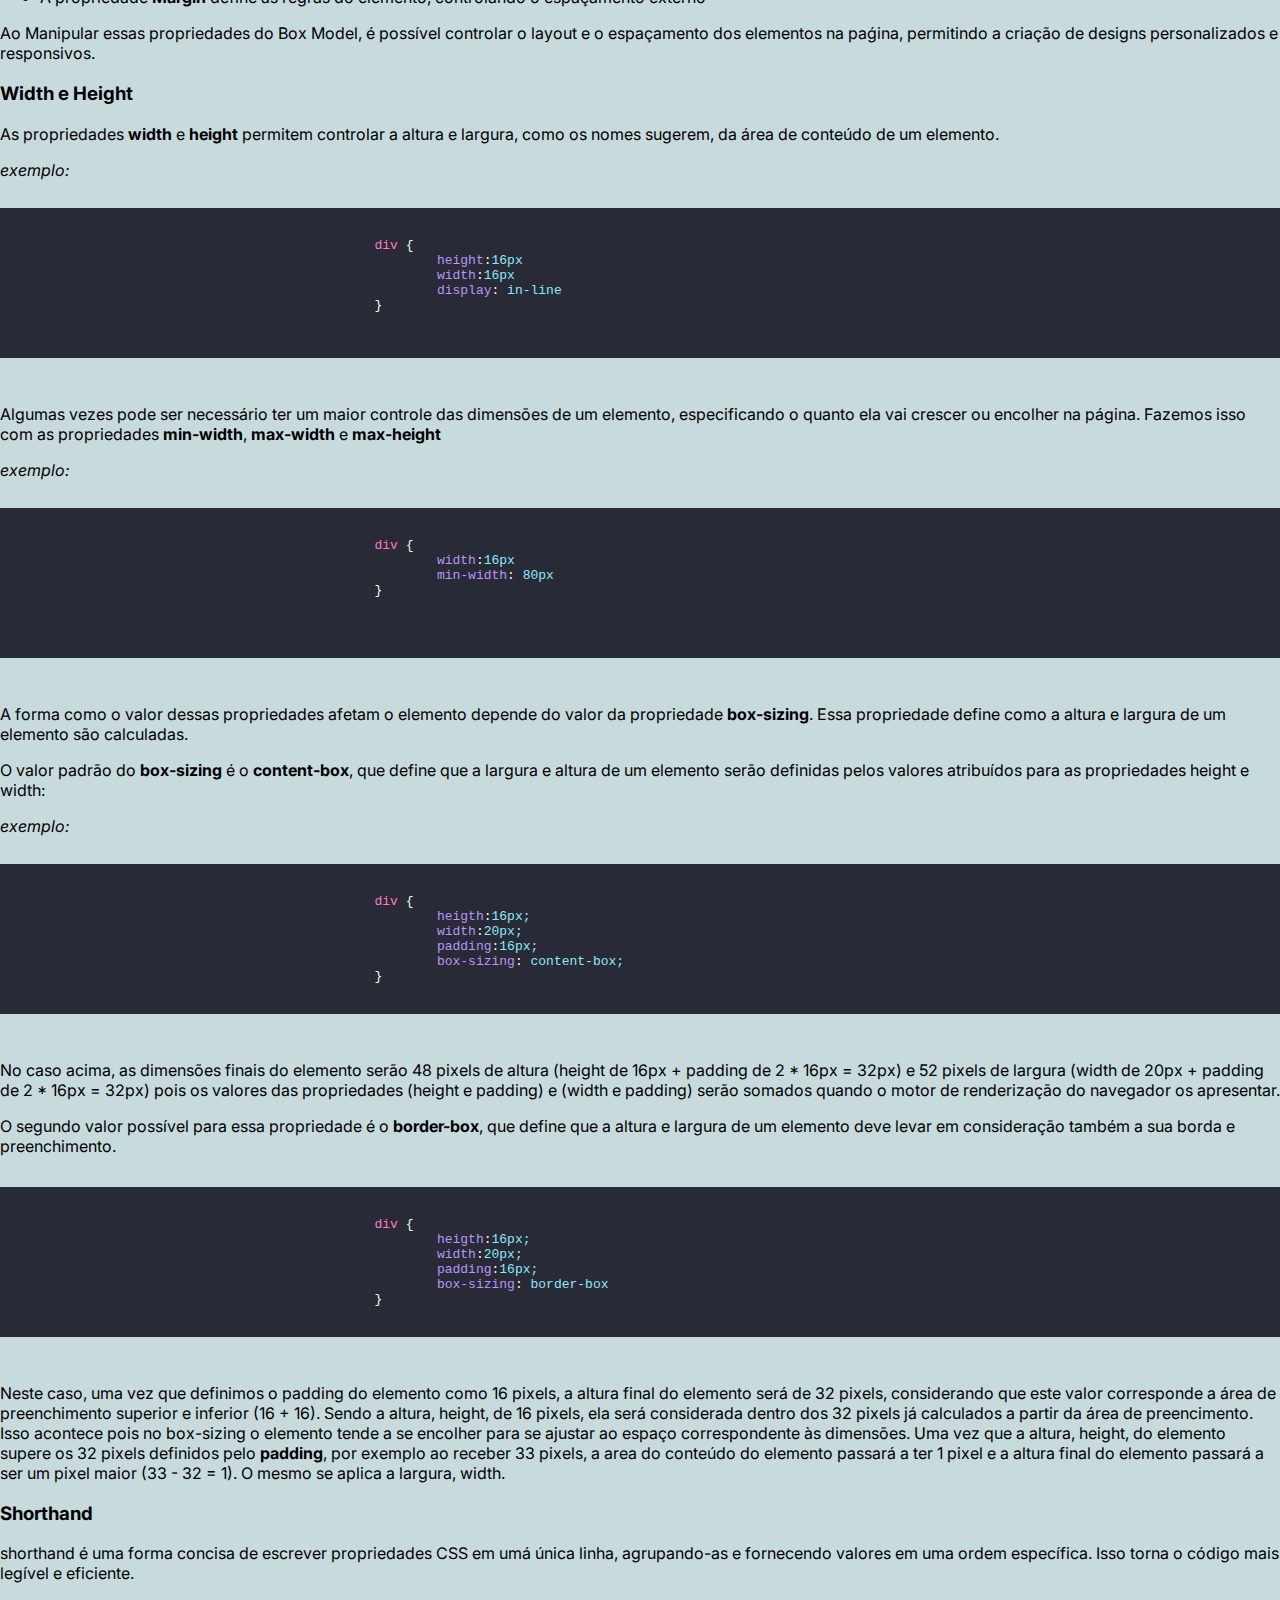
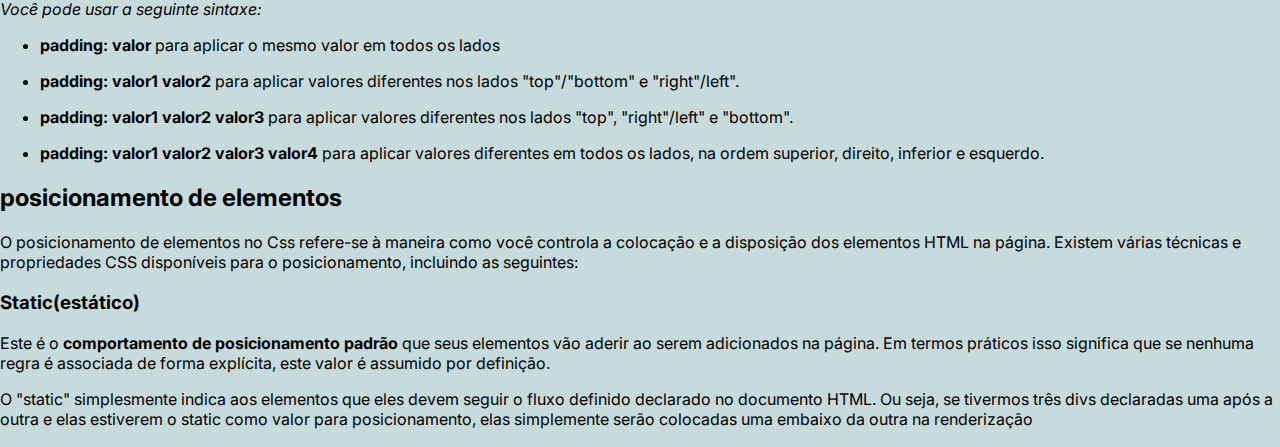
==== commit 37e8a050: "box model content finished and starting elements positions" ====
--- a/pages/css_page.html
+++ b/pages/css_page.html
@@ -261,7 +261,7 @@
 				Ao Manipular essas propriedades do Box Model, é possível controlar o layout e o espaçamento
 				dos elementos na paǵina, permitindo a criação de designs personalizados e responsivos.
 			</p>
-			<h2>Width e Height</h2>
+			<h3>Width e Height</h3>
 			<p>
 				As propriedades <b>width</b> e <b>height</b> permitem controlar
 				a altura e largura, como os nomes sugerem, da área de conteúdo de
@@ -319,8 +319,70 @@
 				</div>
 			</pre>
 			<p>
-				No caso acima, as dimensões finais do elemento serão 48 pixels de altura (height de 16px + padding de 2*16=32) pois os valores de propriedades (heigth e padding) e (width e padding) serão somados quando o motor de renderização do navegador os apresentar. 
-			</p>
+				No caso acima, as dimensões finais do elemento serão 48 pixels de altura (height de 16px + padding de 2 * 16px = 32px) e 52 pixels de largura (width de 20px + padding de 2 * 16px = 32px) pois os valores das propriedades (height e padding) e (width e padding) serão somados quando o motor de renderização do navegador os apresentar.
+			</p>
+			
+			<p> O segundo valor possível para essa propriedade é o <b>border-box</b>, que
+			define que a altura e largura de um elemento deve levar em consideração também a sua
+			borda e preenchimento.
+			</p>
+			<pre>
+				<div class="box-code">
+					<code class="vampire-theme">
+						<span class="selector">div</span> {
+							<span class="attribute">heigth</span>:<span class="value">16px;</span>
+							<span class="attribute">width</span>:<span class="value">20px;</span>
+							<span class="attribute">padding</span>:<span class="value">16px;</span>
+							<span class="attribute">box-sizing</span>: <span class="value">border-box</span>
+						}
+					</code>
+				</div>
+			</pre>
+			<p>
+				Neste caso, uma vez que definimos o padding do elemento como 16 pixels, a altura final
+				do elemento será de 32 pixels, considerando que este valor corresponde a área de preenchimento superior e inferior (16 + 16). Sendo a altura, height, de 16 pixels, ela será considerada dentro dos 32 pixels já calculados a partir da área de preencimento. Isso acontece pois no box-sizing o elemento tende a se encolher para se ajustar ao espaço correspondente às dimensões. Uma vez que a altura, height, do elemento supere os 32 pixels definidos pelo <b>padding</b>, por exemplo ao receber 33 pixels, a area do conteúdo do elemento passará a ter 1 pixel e a altura final do elemento passará a ser um pixel maior (33 - 32 = 1). O mesmo se aplica a largura, width.   
+			</p>
+			<h3>Shorthand</h3>
+			<p>
+				shorthand é uma forma concisa de escrever propriedades CSS em umá única linha,
+				agrupando-as e fornecendo valores em uma ordem específica. Isso torna o código mais legível e eficiente.
+			</p>
+			<em>Você pode usar a seguinte sintaxe:</em>
+			<ul>
+				<li>
+					<p><b>padding: valor</b> para aplicar o mesmo valor em todos os lados</p>
+				</li>
+				<li>
+					<p><b>padding: valor1 valor2</b> para aplicar valores diferentes nos lados "top"/"bottom" e
+						"right"/left".
+					</p>
+				</li>
+				<li>
+					<p><b>padding: valor1 valor2 valor3</b> para aplicar valores diferentes nos lados "top", "right"/left" e "bottom".
+					</p>
+				</li>
+				<li>
+					<p>
+						<b>padding: valor1 valor2 valor3 valor4</b> para aplicar valores diferentes em todos os lados, na ordem superior, direito, inferior e esquerdo.
+					</p>
+				</li>
+			</ul>
+		</article>
+		<article>
+			<h2>posicionamento de elementos</h2>
+			<p> 
+				O posicionamento de elementos no Css refere-se à maneira como você controla a colocação e a disposição dos elementos HTML na página. Existem várias técnicas e propriedades CSS disponíveis para o posicionamento, incluindo as seguintes:
+			</p>
+			<h3>Static(estático)</h3>
+
+			<p>
+				Este é o <b>comportamento de posicionamento padrão</b>
+				que seus elementos vão aderir ao serem adicionados na página.
+				Em termos práticos isso significa que se nenhuma regra é associada de forma explícita, este valor é assumido por definição. 
+			</p>
+
+			<p>O "static" simplesmente indica aos elementos que eles devem seguir o fluxo definido declarado no documento HTML. Ou seja, se tivermos três divs declaradas uma após a outra e elas estiverem o static como valor para posicionamento, elas simplemente serão colocadas uma embaixo da outra na renderização</p>
+			<h3></h3>
 		</article>
 	</section>
 </body>
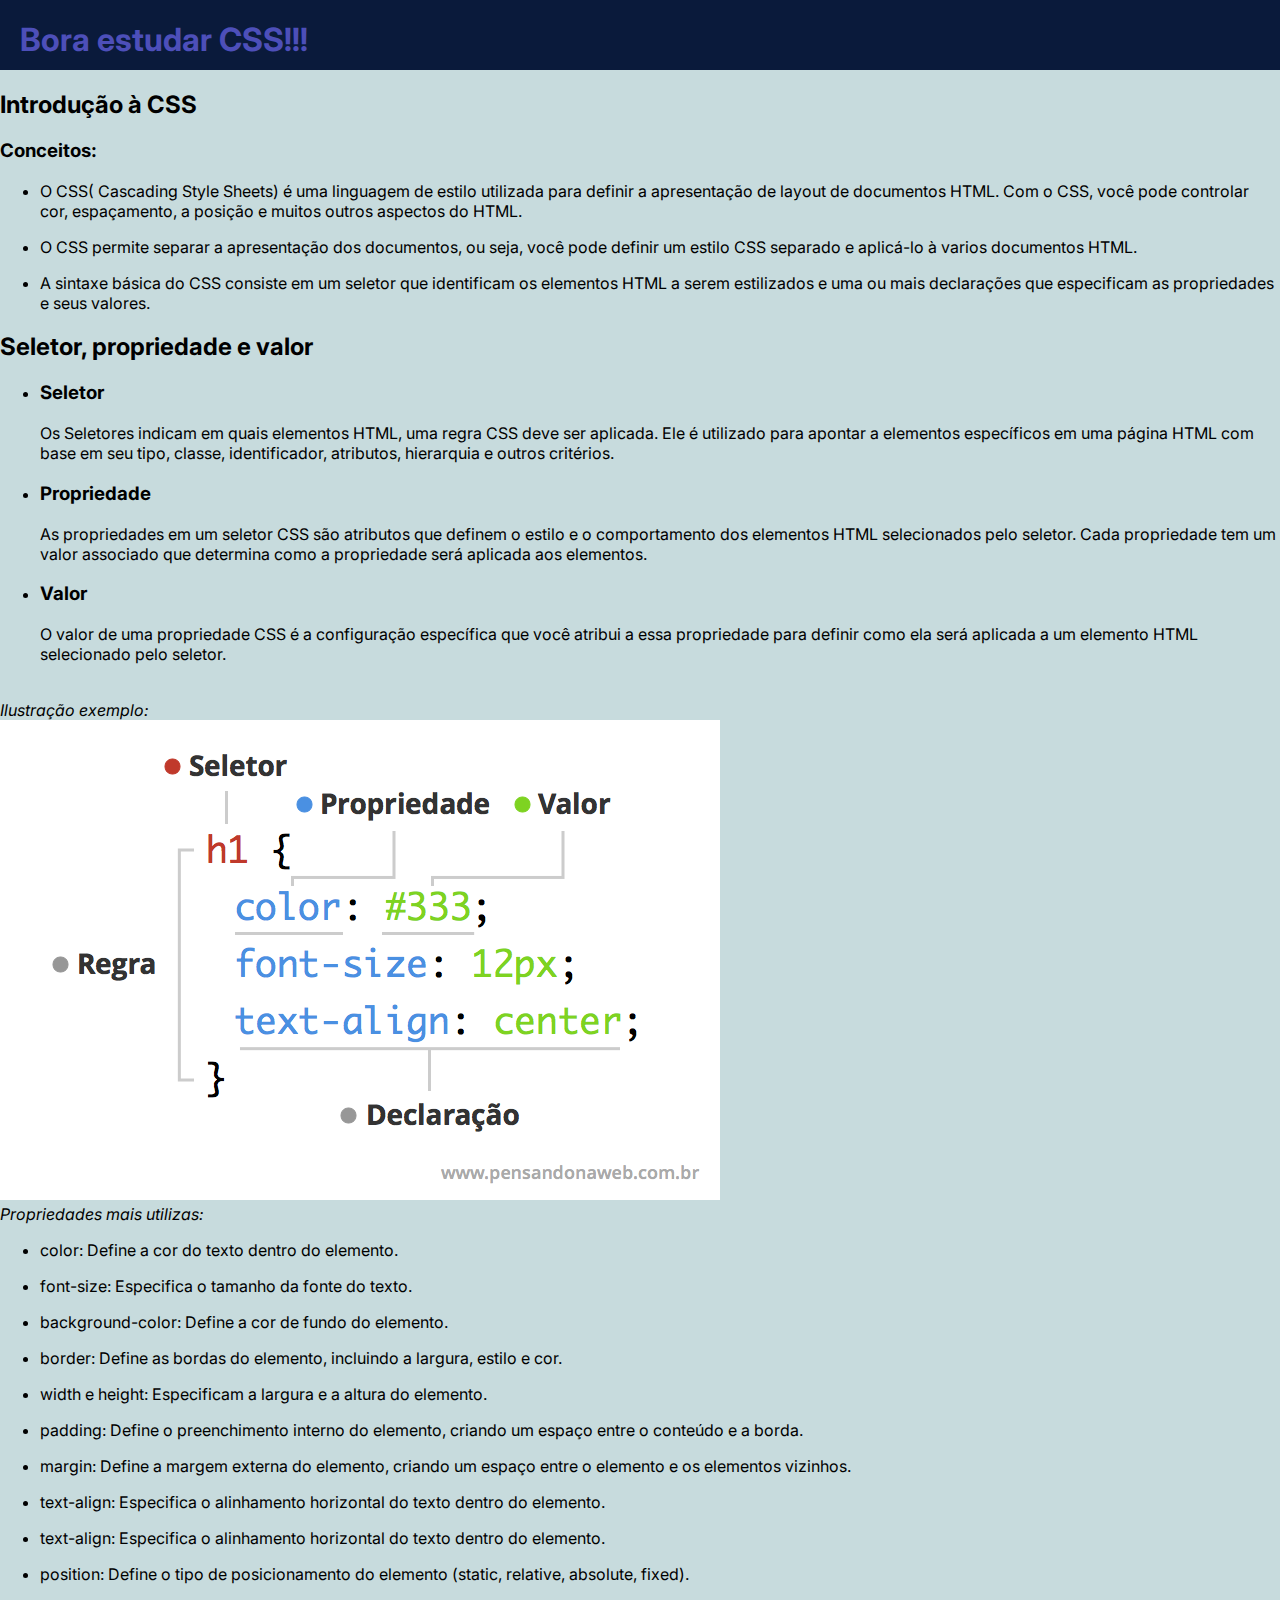
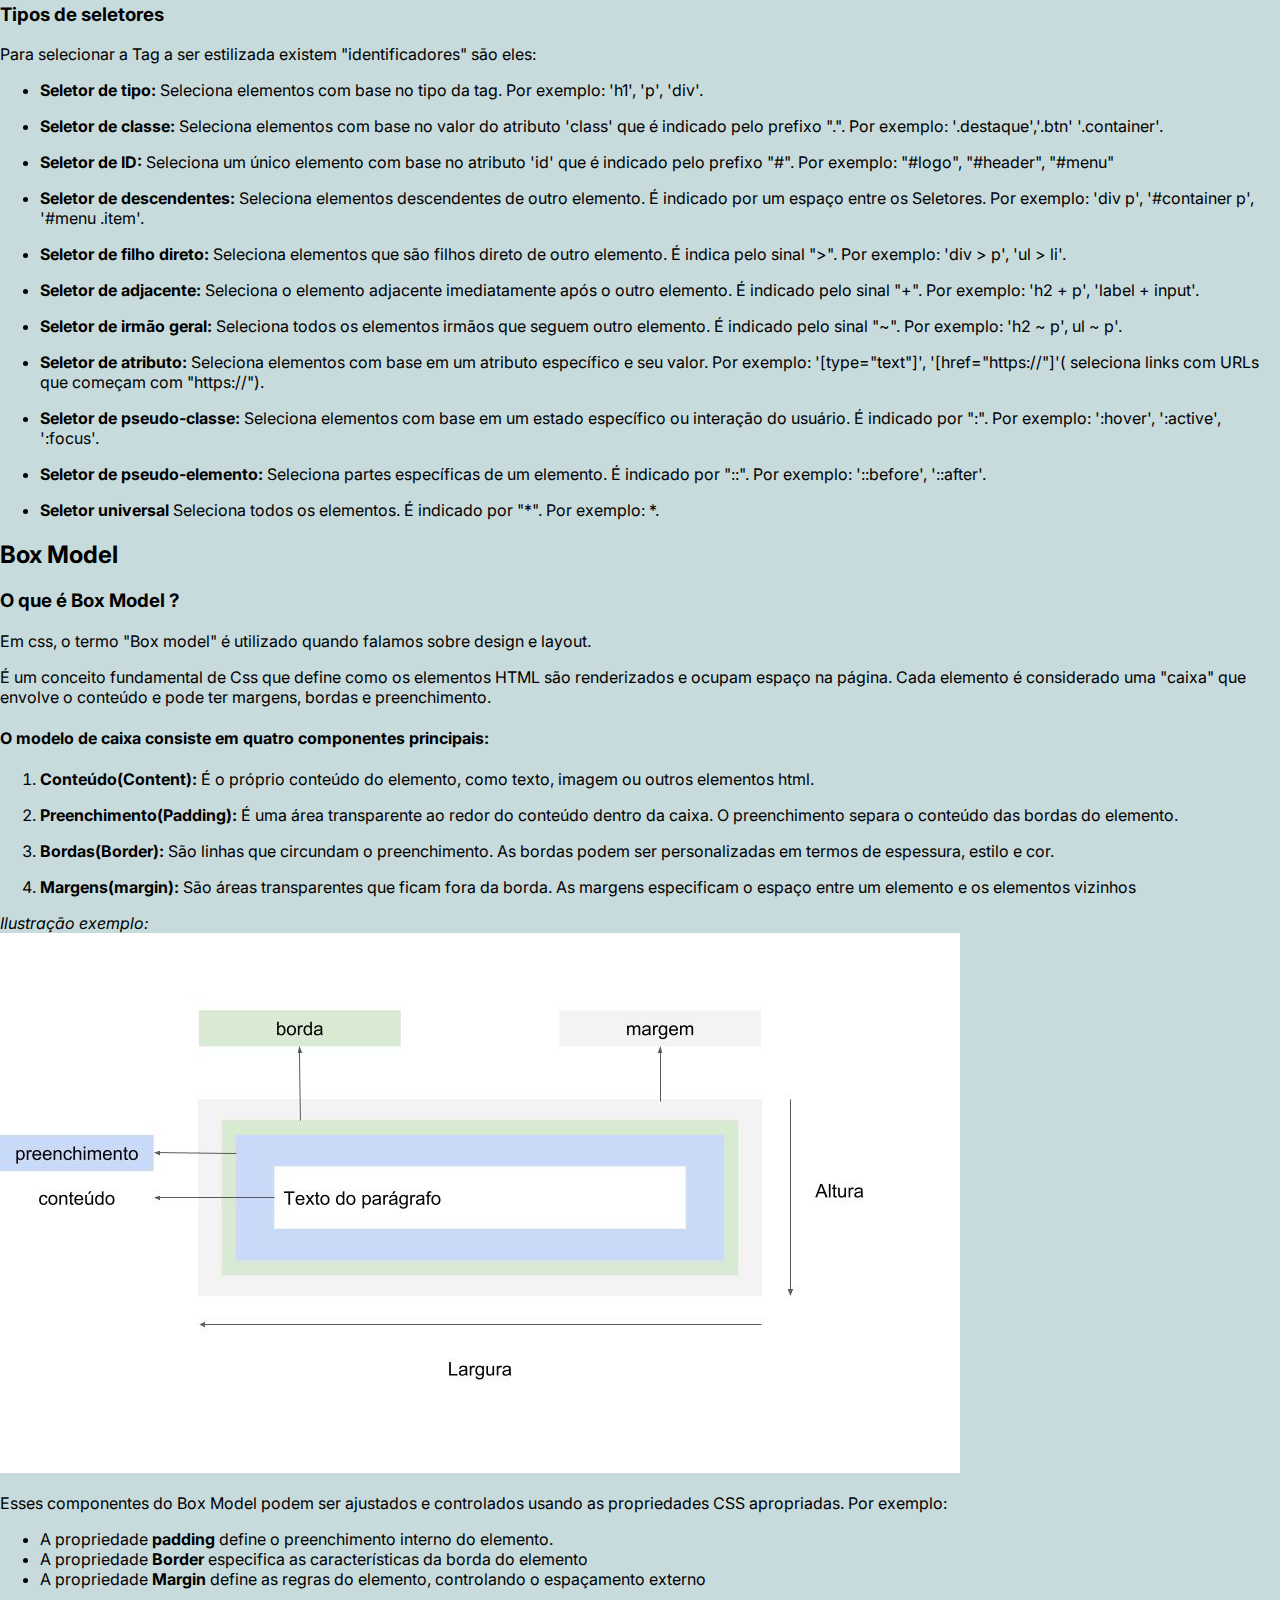
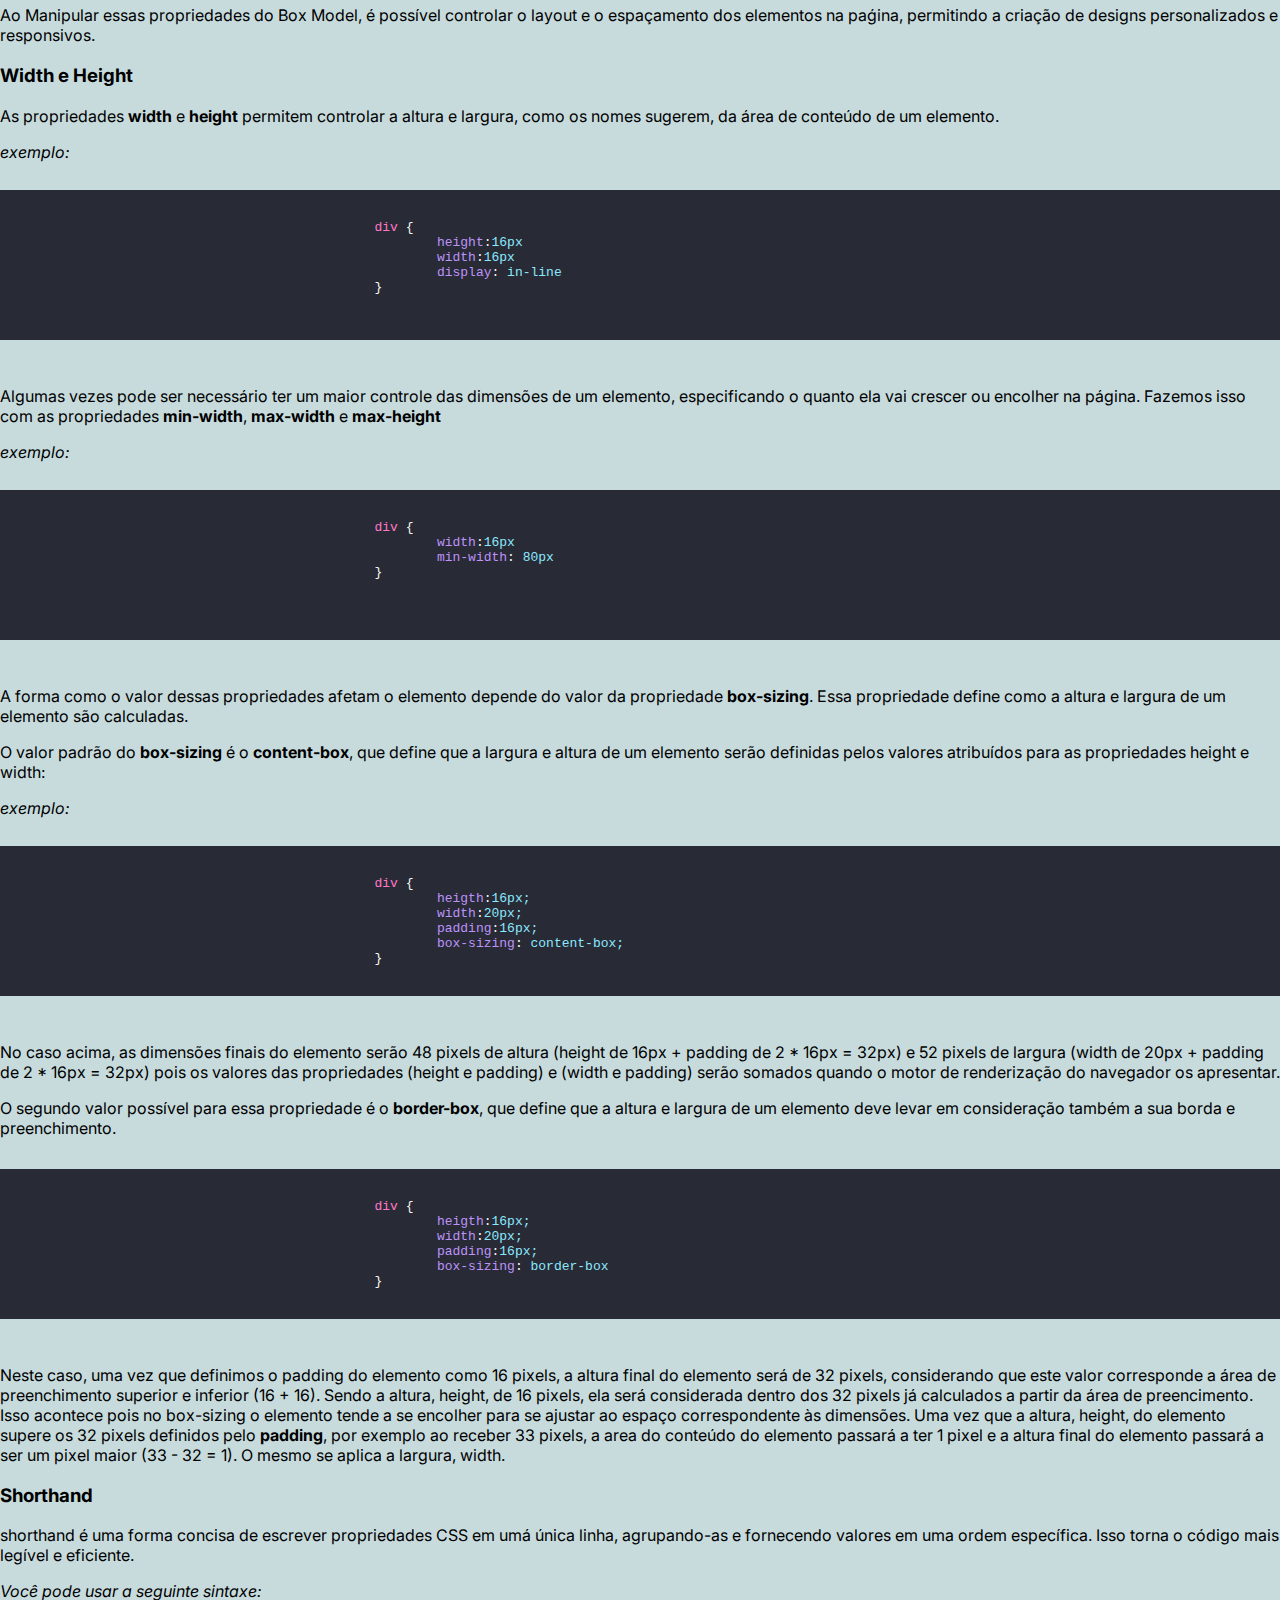
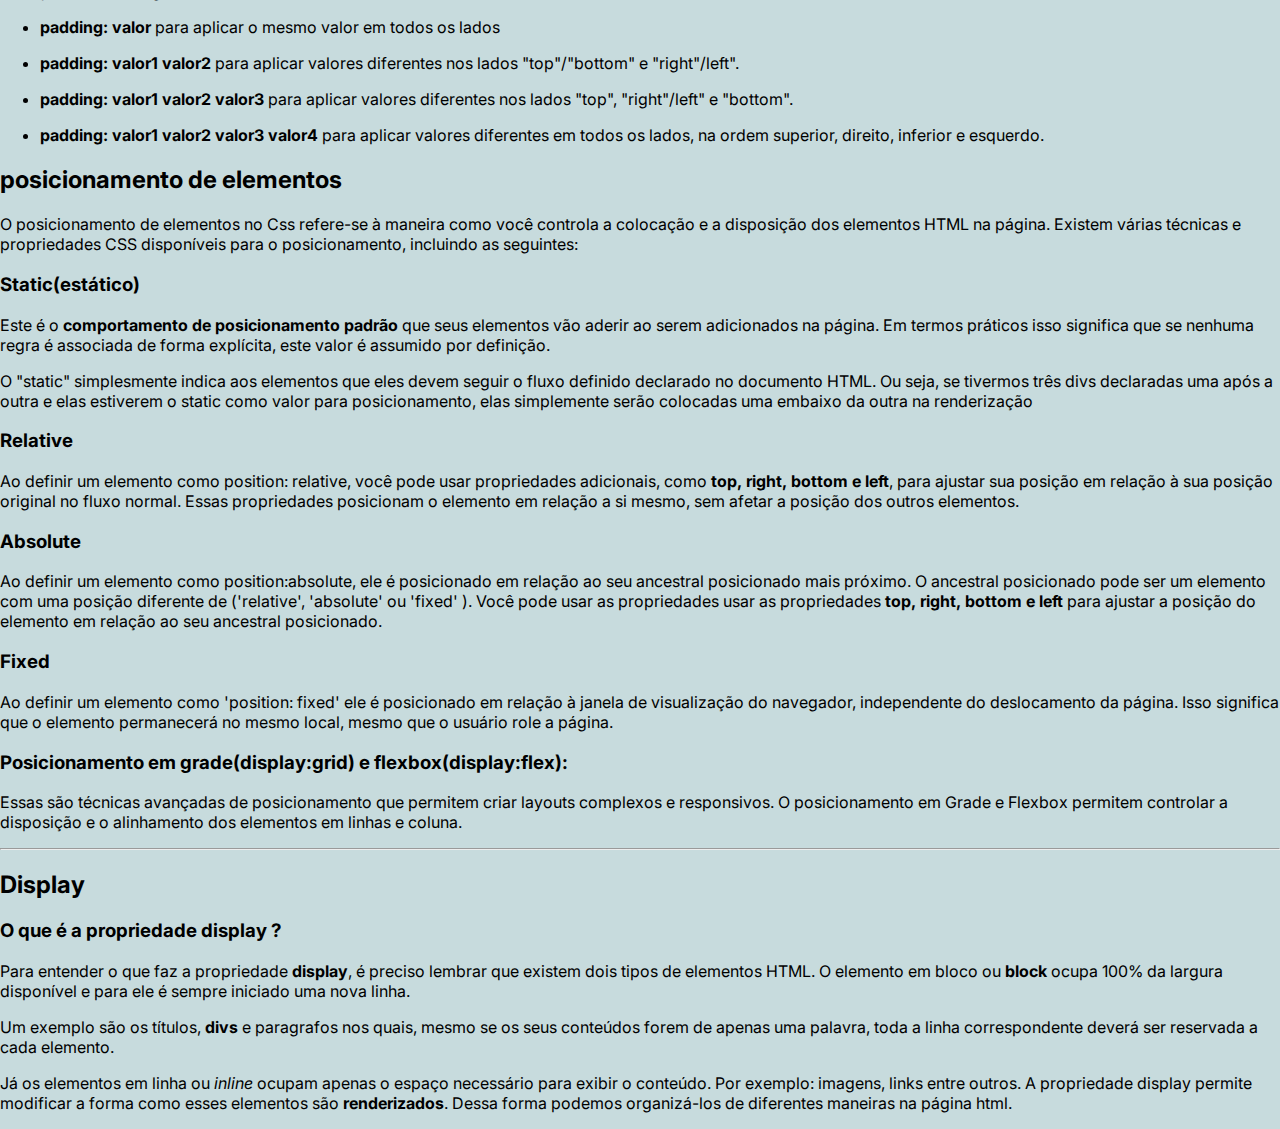
==== commit 3ae7a0a6: "section posicionamento e layout" ====
--- a/pages/css_page.html
+++ b/pages/css_page.html
@@ -11,7 +11,7 @@
 
 <body>
 	<header>
-		<H1>Bora estudar CSS!!!</H1>
+		<h1 id="h1-header">Bora estudar CSS!!!</h1>
 	</header>
 	<section id="introduction-box">
 		<article>
@@ -382,9 +382,33 @@
 			</p>
 
 			<p>O "static" simplesmente indica aos elementos que eles devem seguir o fluxo definido declarado no documento HTML. Ou seja, se tivermos três divs declaradas uma após a outra e elas estiverem o static como valor para posicionamento, elas simplemente serão colocadas uma embaixo da outra na renderização</p>
-			<h3></h3>
+
+			<h3>Relative</h3>
+			<p>
+				Ao definir um elemento como position: relative, você pode usar propriedades adicionais, como <b>top, right, bottom e left</b>, para ajustar sua posição em relação à sua posição original no fluxo normal. Essas propriedades posicionam o elemento em relação a si mesmo, sem afetar a posição dos outros elementos.
+			</p>
+			<h3>Absolute</h3>
+			<p>Ao definir um elemento como position:absolute, ele é posicionado em relação ao seu ancestral posicionado mais próximo. O ancestral posicionado pode ser um elemento com uma posição diferente de ('relative', 'absolute' ou 'fixed' ). Você pode usar as propriedades usar as propriedades <b>top, right, bottom e left</b> para ajustar a posição do elemento em relação ao seu ancestral posicionado.</p>
+			<h3>Fixed</h3>
+			<p>Ao definir um elemento como 'position: fixed' ele é posicionado em relação à janela
+				de visualização do navegador, independente do deslocamento da página. Isso significa que o elemento permanecerá no mesmo local, mesmo que o usuário role a página. 
+			</p>
+			<h3>Posicionamento em grade(display:grid) e flexbox(display:flex):</h3>
+			<p>Essas são técnicas avançadas de posicionamento que permitem criar layouts complexos e responsivos. O posicionamento em Grade e Flexbox permitem controlar a disposição e o alinhamento dos elementos em linhas e coluna.</p>
+		</article>
+		<hr>
+	</section>
+	<section id="posicionamento-e-layout">
+		<article>
+			<h2>Display</h2>
+			<h3>O que é a propriedade display ?</h3>
+			<p>Para entender o que faz a propriedade <b>display</b>, é preciso lembrar que existem dois tipos de elementos HTML. O elemento em bloco ou <b>block</b> ocupa 100% da largura disponível e para ele é sempre iniciado uma nova linha.</p>
+			<p> Um exemplo são os títulos, <b>divs</b> e paragrafos nos quais, mesmo se os seus conteúdos forem de apenas uma palavra, toda a linha correspondente deverá ser reservada a cada elemento.</p>
+
+			<p>
+				Já os elementos em linha ou <em>inline</em> ocupam apenas o espaço necessário para exibir o conteúdo. Por exemplo: imagens, links entre outros. A propriedade display permite modificar a forma como esses elementos são <b>renderizados</b>. Dessa forma podemos organizá-los de diferentes maneiras na página html.
+			</p>
 		</article>
 	</section>
 </body>
-
 </html>--- a/styles/css_page_style.css
+++ b/styles/css_page_style.css
@@ -5,17 +5,32 @@
     padding: 0px;
 } */
 
+header h1 {
+  padding: 20px;
+  margin-top: 0;
+}
+
+header, body {
+  margin: 0;
+  padding: 0;
+}
+
 body {
-  margin: 0;
-  box-sizing: border-box;
+  box-sizing: content-box;
   width: 100%;
 	background-color: rgb(199, 219, 221);
 	font-family: 'Inter';
 }
 
+
 header {
-    height: 78px;
-		padding: 5px;
+    /* position: fixed;  */
+    height: 70px;
+    margin:0;
+    top: 0;
+    left: 0;
+    right: 0;
+    width: 100%; 
     background-color: rgb(10, 26, 59);
     color: rgb(77, 79, 185);
 }
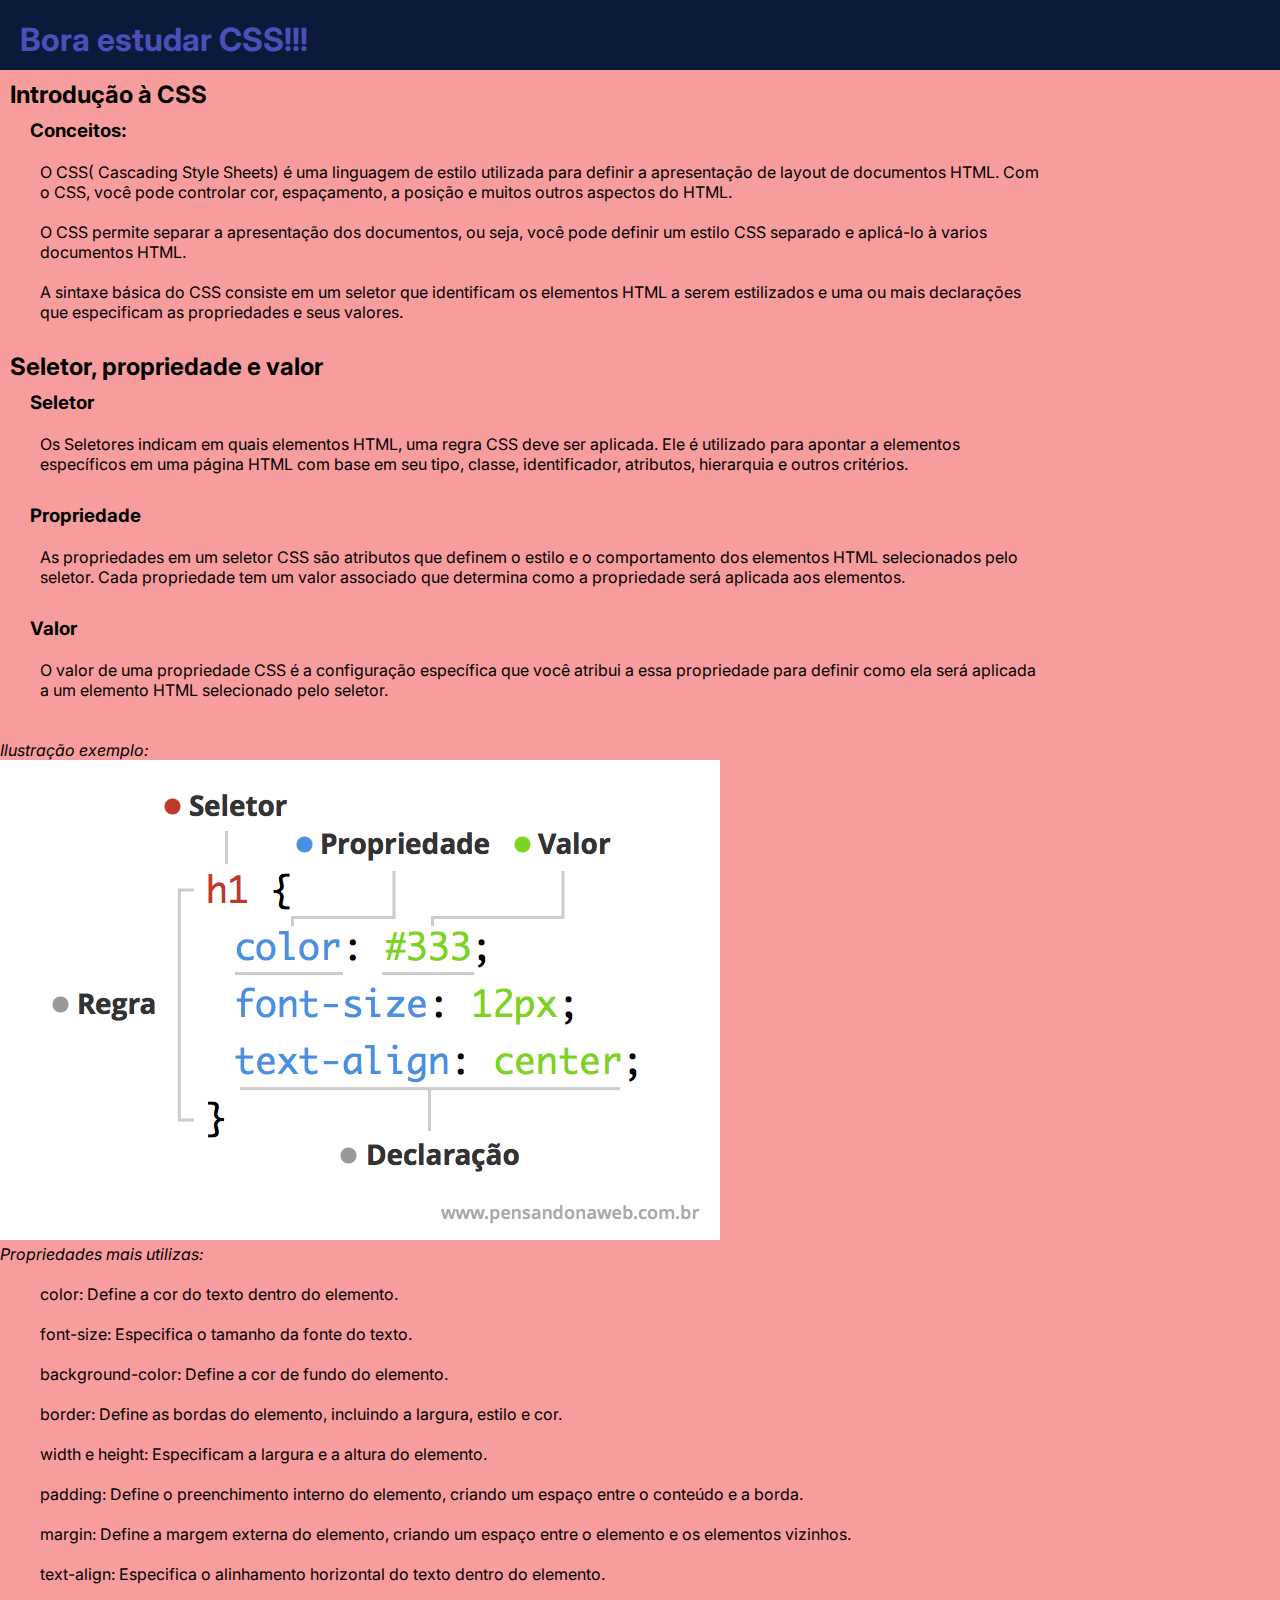
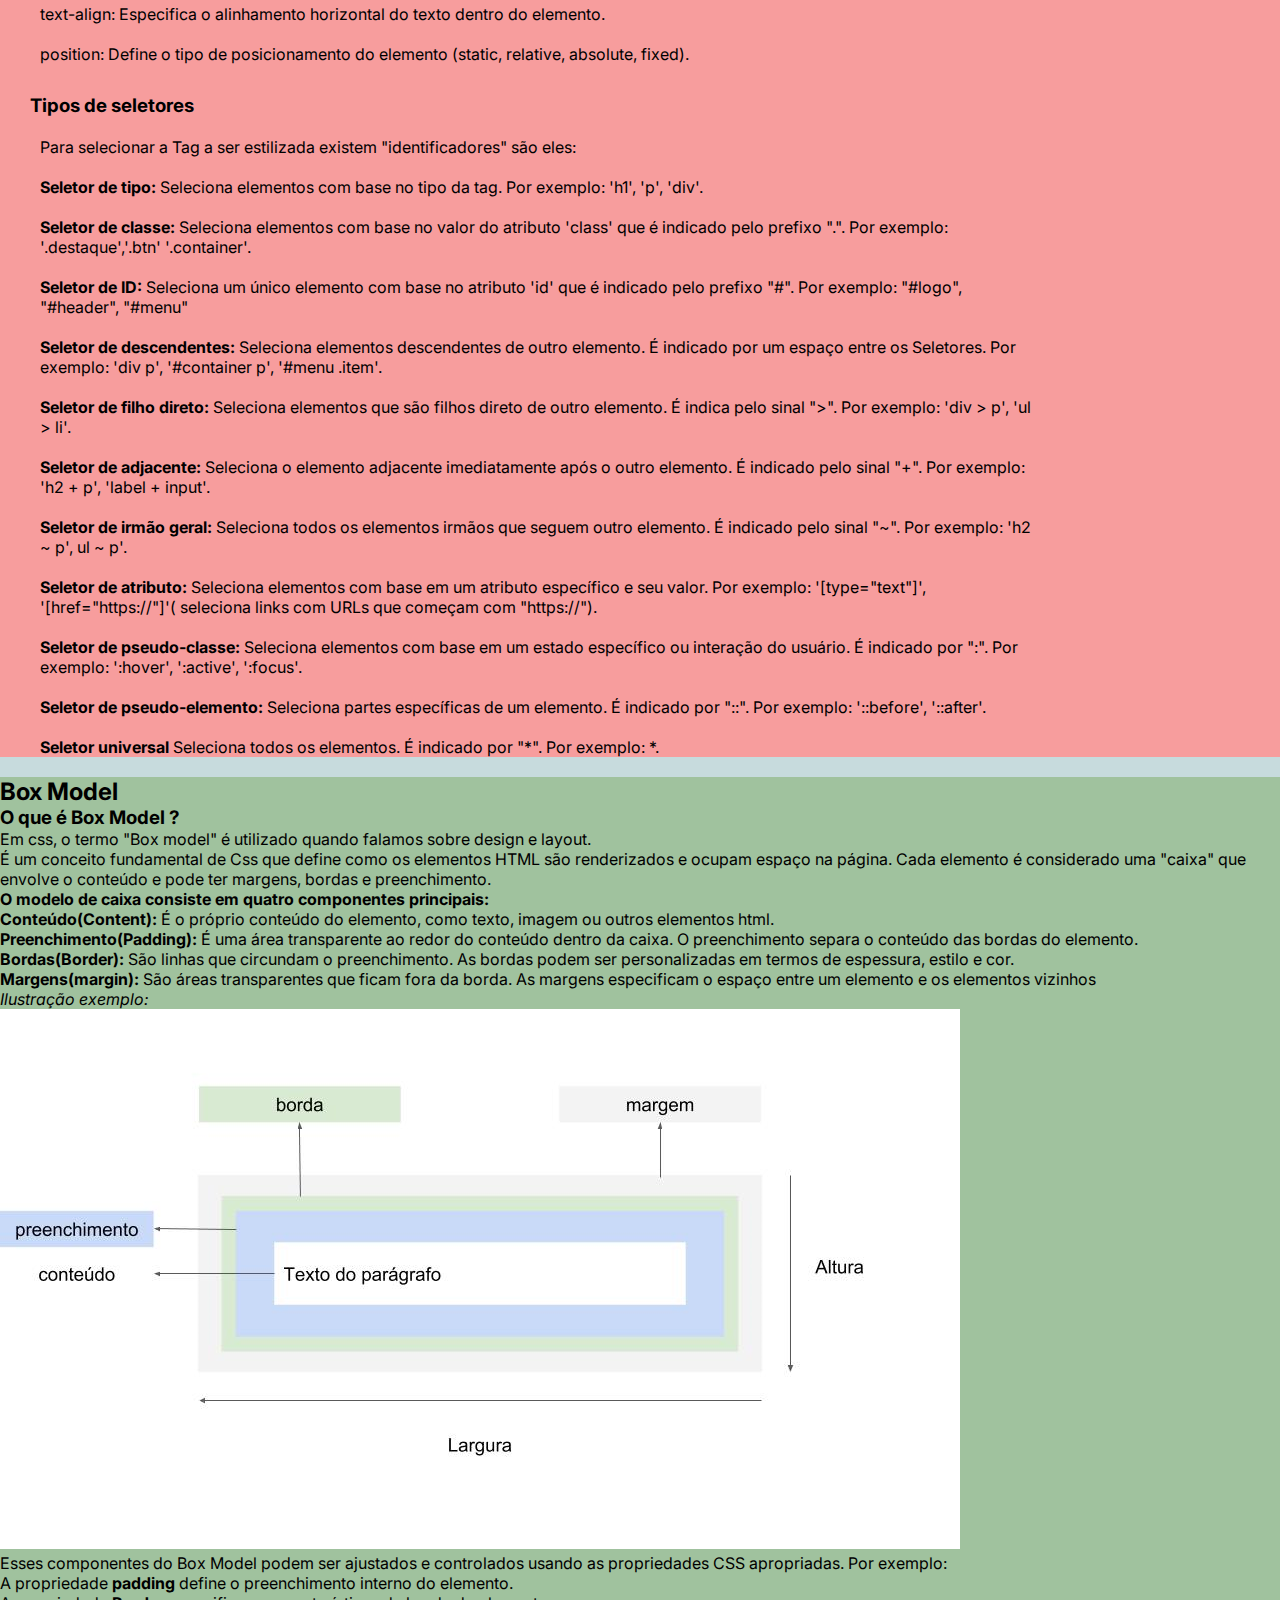
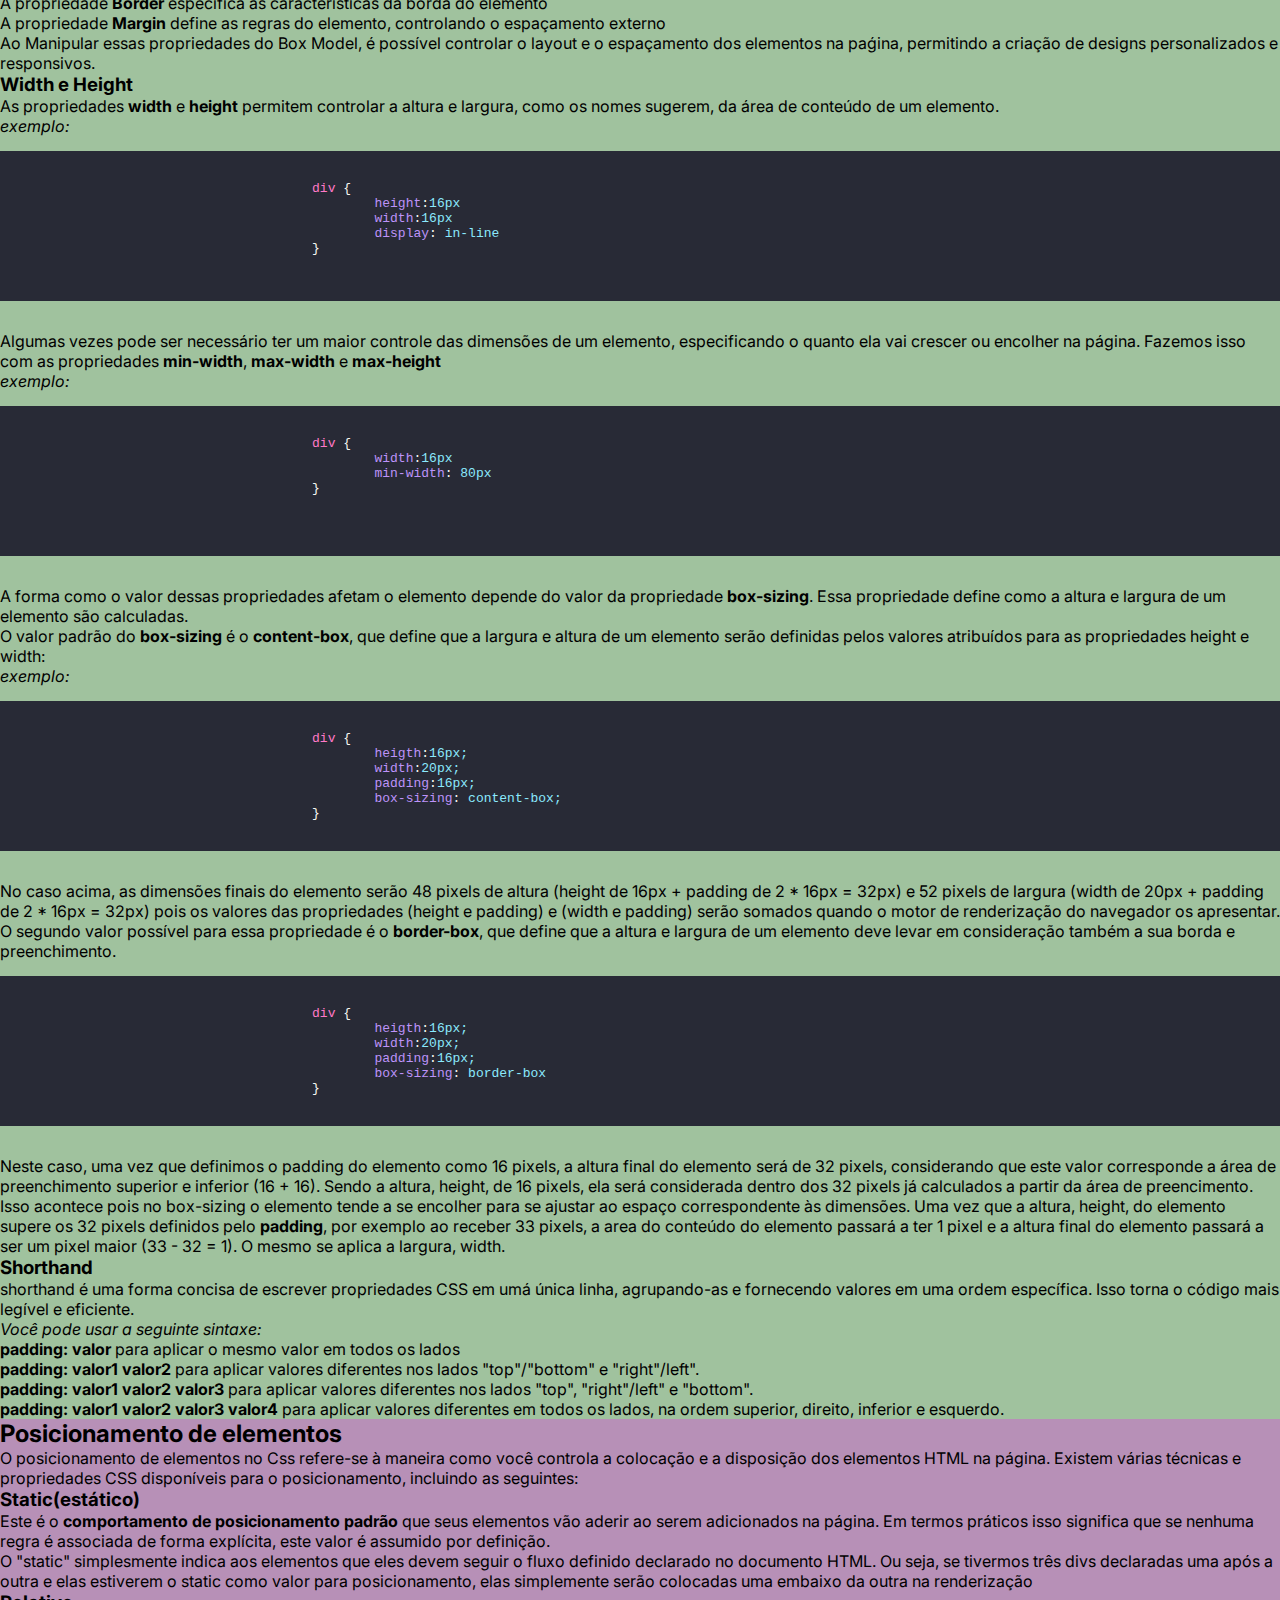
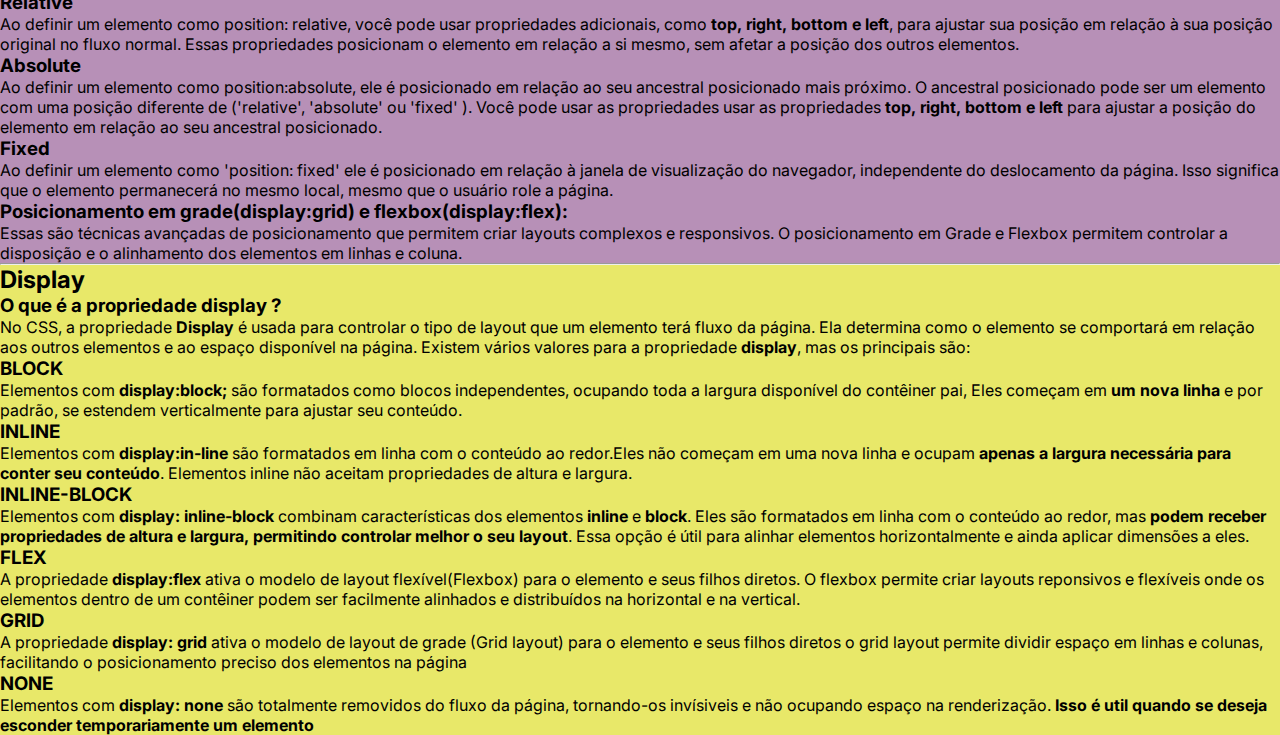
==== commit c6edeed2: "organizando e estilizando sections - introduction-box" ====
--- a/pages/css_page.html
+++ b/pages/css_page.html
@@ -14,6 +14,7 @@
 		<h1 id="h1-header">Bora estudar CSS!!!</h1>
 	</header>
 	<section id="introduction-box">
+
 		<article>
 			<h2>Introdução à CSS</h2>
 			<h3>Conceitos:</h3>
@@ -198,6 +199,8 @@
 			</ul>
 			</p>
 		</article>
+	</section>
+	<section id="box-model-box">
 		<article>
 			<h2>Box Model</h2>
 			<h3>O que é Box Model ?</h3>
@@ -205,7 +208,8 @@
 				Em css, o termo "Box model" é utilizado quando falamos sobre design
 				e layout.
 			</p>
-			<p>É um conceito fundamental de Css que define como os elementos HTML
+			<p>
+				É um conceito fundamental de Css que define como os elementos HTML
 				são renderizados e ocupam espaço na página. Cada elemento é considerado
 				uma "caixa" que envolve o conteúdo e pode ter margens, bordas e preenchimento.
 			</p>
@@ -269,16 +273,16 @@
 			</p>
 			<em>exemplo:</em>
 			<pre>
-				<div class="box-code">
-					<code class="vampire-theme">
-						<span class="selector">div</span> {
-							<span class="attribute">height</span>:<span class="value">16px</span>
-							<span class="attribute">width</span>:<span class="value">16px</span>
-							<span class="attribute">display</span>: <span class="value">in-line</span>
-						}
-					</code>
-				</div>
-			</pre>
+			<div class="box-code">
+				<code class="vampire-theme">
+					<span class="selector">div</span> {
+						<span class="attribute">height</span>:<span class="value">16px</span>
+						<span class="attribute">width</span>:<span class="value">16px</span>
+						<span class="attribute">display</span>: <span class="value">in-line</span>
+					}
+				</code>
+			</div>
+		</pre>
 			<p>
 				Algumas vezes pode ser necessário ter um maior controle das dimensões de um elemento,
 				especificando o quanto ela vai crescer ou encolher na página. Fazemos isso com
@@ -286,15 +290,15 @@
 			</p>
 			<em>exemplo:</em>
 			<pre>
-				<div class="box-code">
-					<code class="vampire-theme">
-						<span class="selector">div</span> {
-							<span class="attribute">width</span>:<span class="value">16px</span>
-							<span class="attribute">min-width</span>: <span class="value">80px</span>
-						}
-					</code>
-				</div>
-			</pre>
+			<div class="box-code">
+				<code class="vampire-theme">
+					<span class="selector">div</span> {
+						<span class="attribute">width</span>:<span class="value">16px</span>
+						<span class="attribute">min-width</span>: <span class="value">80px</span>
+					}
+				</code>
+			</div>
+		</pre>
 			<p>
 				A forma como o valor dessas propriedades afetam o elemento depende
 				do valor da propriedade <b>box-sizing</b>. Essa propriedade define
@@ -307,40 +311,49 @@
 			</p>
 			<em>exemplo:</em>
 			<pre>
-				<div class="box-code">
-					<code class="vampire-theme">
-						<span class="selector">div</span> {
-							<span class="attribute">heigth</span>:<span class="value">16px;</span>
-							<span class="attribute">width</span>:<span class="value">20px;</span>
-							<span class="attribute">padding</span>:<span class="value">16px;</span>
-							<span class="attribute">box-sizing</span>: <span class="value">content-box;</span>
-						}
-					</code>
-				</div>
-			</pre>
-			<p>
-				No caso acima, as dimensões finais do elemento serão 48 pixels de altura (height de 16px + padding de 2 * 16px = 32px) e 52 pixels de largura (width de 20px + padding de 2 * 16px = 32px) pois os valores das propriedades (height e padding) e (width e padding) serão somados quando o motor de renderização do navegador os apresentar.
-			</p>
-			
+			<div class="box-code">
+				<code class="vampire-theme">
+					<span class="selector">div</span> {
+						<span class="attribute">heigth</span>:<span class="value">16px;</span>
+						<span class="attribute">width</span>:<span class="value">20px;</span>
+						<span class="attribute">padding</span>:<span class="value">16px;</span>
+						<span class="attribute">box-sizing</span>: <span class="value">content-box;</span>
+					}
+				</code>
+			</div>
+		</pre>
+			<p>
+				No caso acima, as dimensões finais do elemento serão 48 pixels de altura (height de 16px + padding de 2 * 16px
+				= 32px) e 52 pixels de largura (width de 20px + padding de 2 * 16px = 32px) pois os valores das propriedades
+				(height e padding) e (width e padding) serão somados quando o motor de renderização do navegador os
+				apresentar.
+			</p>
+
 			<p> O segundo valor possível para essa propriedade é o <b>border-box</b>, que
-			define que a altura e largura de um elemento deve levar em consideração também a sua
-			borda e preenchimento.
+				define que a altura e largura de um elemento deve levar em consideração também a sua
+				borda e preenchimento.
 			</p>
 			<pre>
-				<div class="box-code">
-					<code class="vampire-theme">
-						<span class="selector">div</span> {
-							<span class="attribute">heigth</span>:<span class="value">16px;</span>
-							<span class="attribute">width</span>:<span class="value">20px;</span>
-							<span class="attribute">padding</span>:<span class="value">16px;</span>
-							<span class="attribute">box-sizing</span>: <span class="value">border-box</span>
-						}
-					</code>
-				</div>
-			</pre>
+			<div class="box-code">
+				<code class="vampire-theme">
+					<span class="selector">div</span> {
+						<span class="attribute">heigth</span>:<span class="value">16px;</span>
+						<span class="attribute">width</span>:<span class="value">20px;</span>
+						<span class="attribute">padding</span>:<span class="value">16px;</span>
+						<span class="attribute">box-sizing</span>: <span class="value">border-box</span>
+					}
+				</code>
+			</div>
+		</pre>
 			<p>
 				Neste caso, uma vez que definimos o padding do elemento como 16 pixels, a altura final
-				do elemento será de 32 pixels, considerando que este valor corresponde a área de preenchimento superior e inferior (16 + 16). Sendo a altura, height, de 16 pixels, ela será considerada dentro dos 32 pixels já calculados a partir da área de preencimento. Isso acontece pois no box-sizing o elemento tende a se encolher para se ajustar ao espaço correspondente às dimensões. Uma vez que a altura, height, do elemento supere os 32 pixels definidos pelo <b>padding</b>, por exemplo ao receber 33 pixels, a area do conteúdo do elemento passará a ter 1 pixel e a altura final do elemento passará a ser um pixel maior (33 - 32 = 1). O mesmo se aplica a largura, width.   
+				do elemento será de 32 pixels, considerando que este valor corresponde a área de preenchimento superior e
+				inferior (16 + 16). Sendo a altura, height, de 16 pixels, ela será considerada dentro dos 32 pixels já
+				calculados a partir da área de preencimento. Isso acontece pois no box-sizing o elemento tende a se encolher
+				para se ajustar ao espaço correspondente às dimensões. Uma vez que a altura, height, do elemento supere os 32
+				pixels definidos pelo <b>padding</b>, por exemplo ao receber 33 pixels, a area do conteúdo do elemento passará
+				a ter 1 pixel e a altura final do elemento passará a ser um pixel maior (33 - 32 = 1). O mesmo se aplica a
+				largura, width.
 			</p>
 			<h3>Shorthand</h3>
 			<p>
@@ -358,57 +371,120 @@
 					</p>
 				</li>
 				<li>
-					<p><b>padding: valor1 valor2 valor3</b> para aplicar valores diferentes nos lados "top", "right"/left" e "bottom".
-					</p>
-				</li>
-				<li>
-					<p>
-						<b>padding: valor1 valor2 valor3 valor4</b> para aplicar valores diferentes em todos os lados, na ordem superior, direito, inferior e esquerdo.
-					</p>
-				</li>
-			</ul>
-		</article>
-		<article>
-			<h2>posicionamento de elementos</h2>
-			<p> 
-				O posicionamento de elementos no Css refere-se à maneira como você controla a colocação e a disposição dos elementos HTML na página. Existem várias técnicas e propriedades CSS disponíveis para o posicionamento, incluindo as seguintes:
+					<p><b>padding: valor1 valor2 valor3</b> para aplicar valores diferentes nos lados "top", "right"/left" e
+						"bottom".
+					</p>
+				</li>
+				<li>
+					<p>
+						<b>padding: valor1 valor2 valor3 valor4</b> para aplicar valores diferentes em todos os lados, na ordem
+						superior, direito, inferior e esquerdo.
+					</p>
+				</li>
+			</ul>
+		</article>
+	</section>
+	<section id="position-box">
+		<article>
+			<h2>Posicionamento de elementos</h2>
+			<p>
+				O posicionamento de elementos no Css refere-se à maneira como você controla a colocação e a disposição dos
+				elementos HTML na página. Existem várias técnicas e propriedades CSS disponíveis para o posicionamento,
+				incluindo as seguintes:
 			</p>
 			<h3>Static(estático)</h3>
 
 			<p>
 				Este é o <b>comportamento de posicionamento padrão</b>
 				que seus elementos vão aderir ao serem adicionados na página.
-				Em termos práticos isso significa que se nenhuma regra é associada de forma explícita, este valor é assumido por definição. 
-			</p>
-
-			<p>O "static" simplesmente indica aos elementos que eles devem seguir o fluxo definido declarado no documento HTML. Ou seja, se tivermos três divs declaradas uma após a outra e elas estiverem o static como valor para posicionamento, elas simplemente serão colocadas uma embaixo da outra na renderização</p>
+				Em termos práticos isso significa que se nenhuma regra é associada de forma explícita, este valor é assumido
+				por
+				definição.
+			</p>
+
+			<p>O "static" simplesmente indica aos elementos que eles devem seguir o fluxo definido declarado no documento
+				HTML. Ou seja, se tivermos três divs declaradas uma após a outra e elas estiverem o static como valor para
+				posicionamento, elas simplemente serão colocadas uma embaixo da outra na renderização</p>
 
 			<h3>Relative</h3>
 			<p>
-				Ao definir um elemento como position: relative, você pode usar propriedades adicionais, como <b>top, right, bottom e left</b>, para ajustar sua posição em relação à sua posição original no fluxo normal. Essas propriedades posicionam o elemento em relação a si mesmo, sem afetar a posição dos outros elementos.
+				Ao definir um elemento como position: relative, você pode usar propriedades adicionais, como <b>top, right,
+					bottom e left</b>, para ajustar sua posição em relação à sua posição original no fluxo normal. Essas
+				propriedades posicionam o elemento em relação a si mesmo, sem afetar a posição dos outros elementos.
 			</p>
 			<h3>Absolute</h3>
-			<p>Ao definir um elemento como position:absolute, ele é posicionado em relação ao seu ancestral posicionado mais próximo. O ancestral posicionado pode ser um elemento com uma posição diferente de ('relative', 'absolute' ou 'fixed' ). Você pode usar as propriedades usar as propriedades <b>top, right, bottom e left</b> para ajustar a posição do elemento em relação ao seu ancestral posicionado.</p>
+			<p>Ao definir um elemento como position:absolute, ele é posicionado em relação ao seu ancestral posicionado mais
+				próximo. O ancestral posicionado pode ser um elemento com uma posição diferente de ('relative', 'absolute' ou
+				'fixed' ). Você pode usar as propriedades usar as propriedades <b>top, right, bottom e left</b> para ajustar a
+				posição do elemento em relação ao seu ancestral posicionado.</p>
 			<h3>Fixed</h3>
 			<p>Ao definir um elemento como 'position: fixed' ele é posicionado em relação à janela
-				de visualização do navegador, independente do deslocamento da página. Isso significa que o elemento permanecerá no mesmo local, mesmo que o usuário role a página. 
+				de visualização do navegador, independente do deslocamento da página. Isso significa que o elemento
+				permanecerá
+				no mesmo local, mesmo que o usuário role a página.
 			</p>
 			<h3>Posicionamento em grade(display:grid) e flexbox(display:flex):</h3>
-			<p>Essas são técnicas avançadas de posicionamento que permitem criar layouts complexos e responsivos. O posicionamento em Grade e Flexbox permitem controlar a disposição e o alinhamento dos elementos em linhas e coluna.</p>
+			<p>Essas são técnicas avançadas de posicionamento que permitem criar layouts complexos e responsivos. O
+				posicionamento em Grade e Flexbox permitem controlar a disposição e o alinhamento dos elementos em linhas e
+				coluna.</p>
 		</article>
 		<hr>
 	</section>
-	<section id="posicionamento-e-layout">
+
+	<section id="display-box">
 		<article>
 			<h2>Display</h2>
 			<h3>O que é a propriedade display ?</h3>
-			<p>Para entender o que faz a propriedade <b>display</b>, é preciso lembrar que existem dois tipos de elementos HTML. O elemento em bloco ou <b>block</b> ocupa 100% da largura disponível e para ele é sempre iniciado uma nova linha.</p>
-			<p> Um exemplo são os títulos, <b>divs</b> e paragrafos nos quais, mesmo se os seus conteúdos forem de apenas uma palavra, toda a linha correspondente deverá ser reservada a cada elemento.</p>
-
-			<p>
-				Já os elementos em linha ou <em>inline</em> ocupam apenas o espaço necessário para exibir o conteúdo. Por exemplo: imagens, links entre outros. A propriedade display permite modificar a forma como esses elementos são <b>renderizados</b>. Dessa forma podemos organizá-los de diferentes maneiras na página html.
+			<p>
+				No CSS, a propriedade <b>Display</b> é usada para controlar o tipo de layout que
+				um elemento terá fluxo da página. Ela determina como o elemento se comportará em relação aos outros elementos
+				e
+				ao espaço disponível na página. Existem vários valores
+				para a propriedade <b>display</b>, mas os principais são:
+			</p>
+			<h3>BLOCK</h3>
+			<p>
+				Elementos com <b>display:block;</b> são formatados como blocos independentes,
+				ocupando toda a largura disponível do contêiner pai, Eles começam em <b>um nova linha</b> e por padrão, se
+				estendem verticalmente para ajustar seu conteúdo.
+			</p>
+			<h3>INLINE</h3>
+			<p>
+				Elementos com <b>display:in-line</b> são formatados em linha com o conteúdo
+				ao redor.Eles não começam em uma nova linha e ocupam <b>apenas a largura necessária
+					para conter seu conteúdo</b>. Elementos inline não aceitam propriedades de altura e largura.
+			</p>
+			<h3>INLINE-BLOCK</h3>
+			<p>
+				Elementos com <b>display: inline-block</b> combinam características dos elementos
+				<b>inline</b> e <b>block</b>. Eles são formatados em linha com o conteúdo ao redor,
+				mas <b>podem receber propriedades de altura e largura, permitindo controlar melhor o seu layout</b>. Essa
+				opção
+				é útil para alinhar elementos horizontalmente e ainda aplicar dimensões a eles.
+			</p>
+			<h3>FLEX</h3>
+			<p>
+				A propriedade <b>display:flex</b> ativa o modelo de layout flexível(Flexbox) para
+				o elemento e seus filhos diretos. O flexbox permite criar layouts reponsivos e flexíveis
+				onde os elementos dentro de um contêiner podem ser facilmente alinhados e distribuídos na horizontal e na
+				vertical.
+			</p>
+
+			<h3>GRID</h3>
+			<p>
+				A propriedade <b>display: grid</b> ativa o modelo de layout de grade (Grid layout)
+				para o elemento e seus filhos diretos o grid layout permite dividir espaço em linhas e
+				colunas, facilitando o posicionamento preciso dos elementos na página
+			</p>
+			<h3>NONE</h3>
+			<p>
+				Elementos com <b>display: none</b> são totalmente removidos do fluxo da página,
+				tornando-os invísiveis e não ocupando espaço na renderização. <b>Isso é util quando
+					se deseja esconder temporariamente um elemento
+				</b>
 			</p>
 		</article>
 	</section>
 </body>
+
 </html>--- a/styles/css_page_style.css
+++ b/styles/css_page_style.css
@@ -1,18 +1,13 @@
 @import url('https://fonts.googleapis.com/css2?family=Francois+One&family=Inter:wght@100;200;300;400;500;600;700;800;900&family=Passion+One:wght@400;700&display=swap');
 
-/* *{
+* {
     margin: 0px;
     padding: 0px;
-} */
+}
 
 header h1 {
   padding: 20px;
   margin-top: 0;
-}
-
-header, body {
-  margin: 0;
-  padding: 0;
 }
 
 body {
@@ -35,6 +30,41 @@
     color: rgb(77, 79, 185);
 }
 
+#introduction-box {
+  /* margin-top: 10px; */
+  background-color: rgb(247, 157, 157);
+}
+#introduction-box h2 {
+  padding-top: 10px;
+  padding-left: 10px;
+}
+
+#introduction-box h3 {
+  /* margin-top: 5px; */
+  padding-top:10px ;
+  padding-left: 30px;
+}
+
+#introduction-box p {
+  max-width: 1000px;
+  margin-top: 20px;
+  margin-left: 40px;
+  margin-bottom: 20px;
+}
+
+
+
+
+#box-model-box {
+  background-color: #a0c29e;
+}
+#position-box {
+  background-color: rgb(183, 144, 183);
+}
+
+#display-box {
+  background-color: rgb(232, 232, 105);
+}
 .vampire-theme {
 	color: #f8f8f2; /* Cor do texto */
   background-color: #282a36;
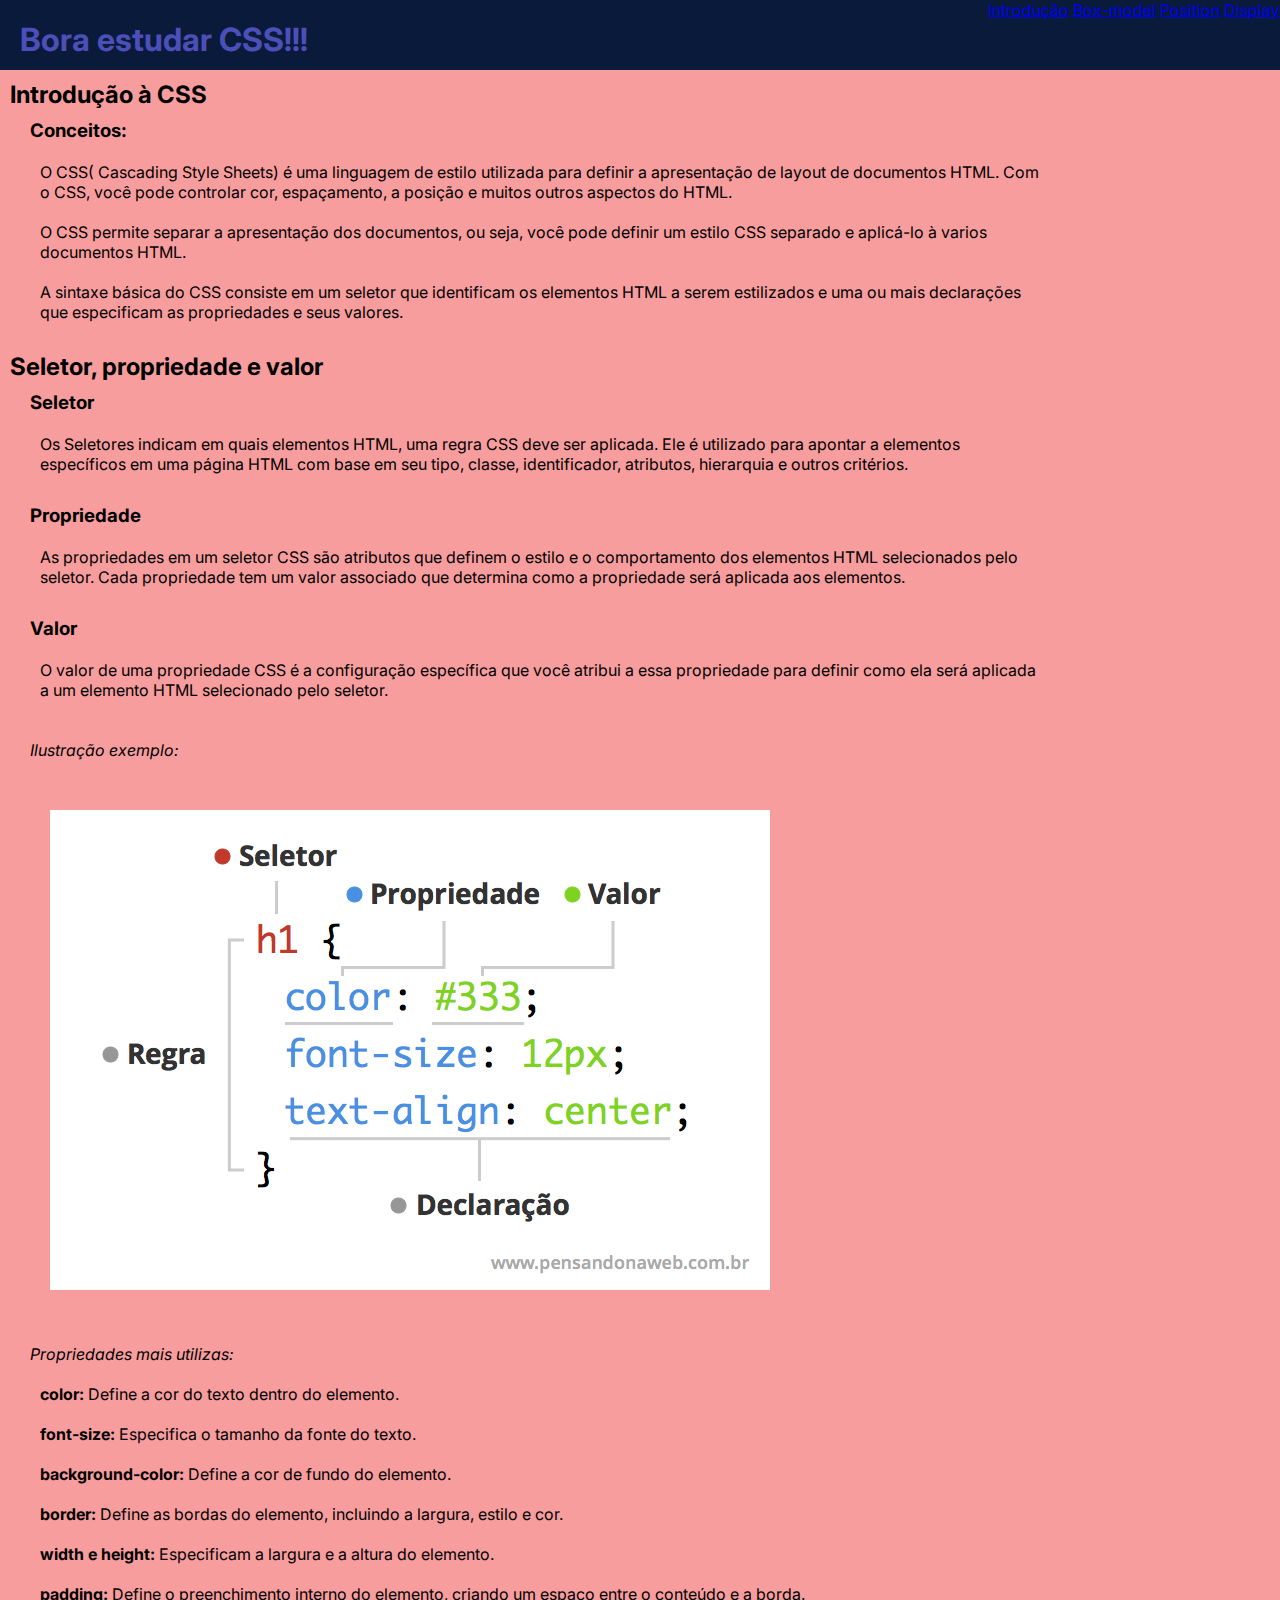
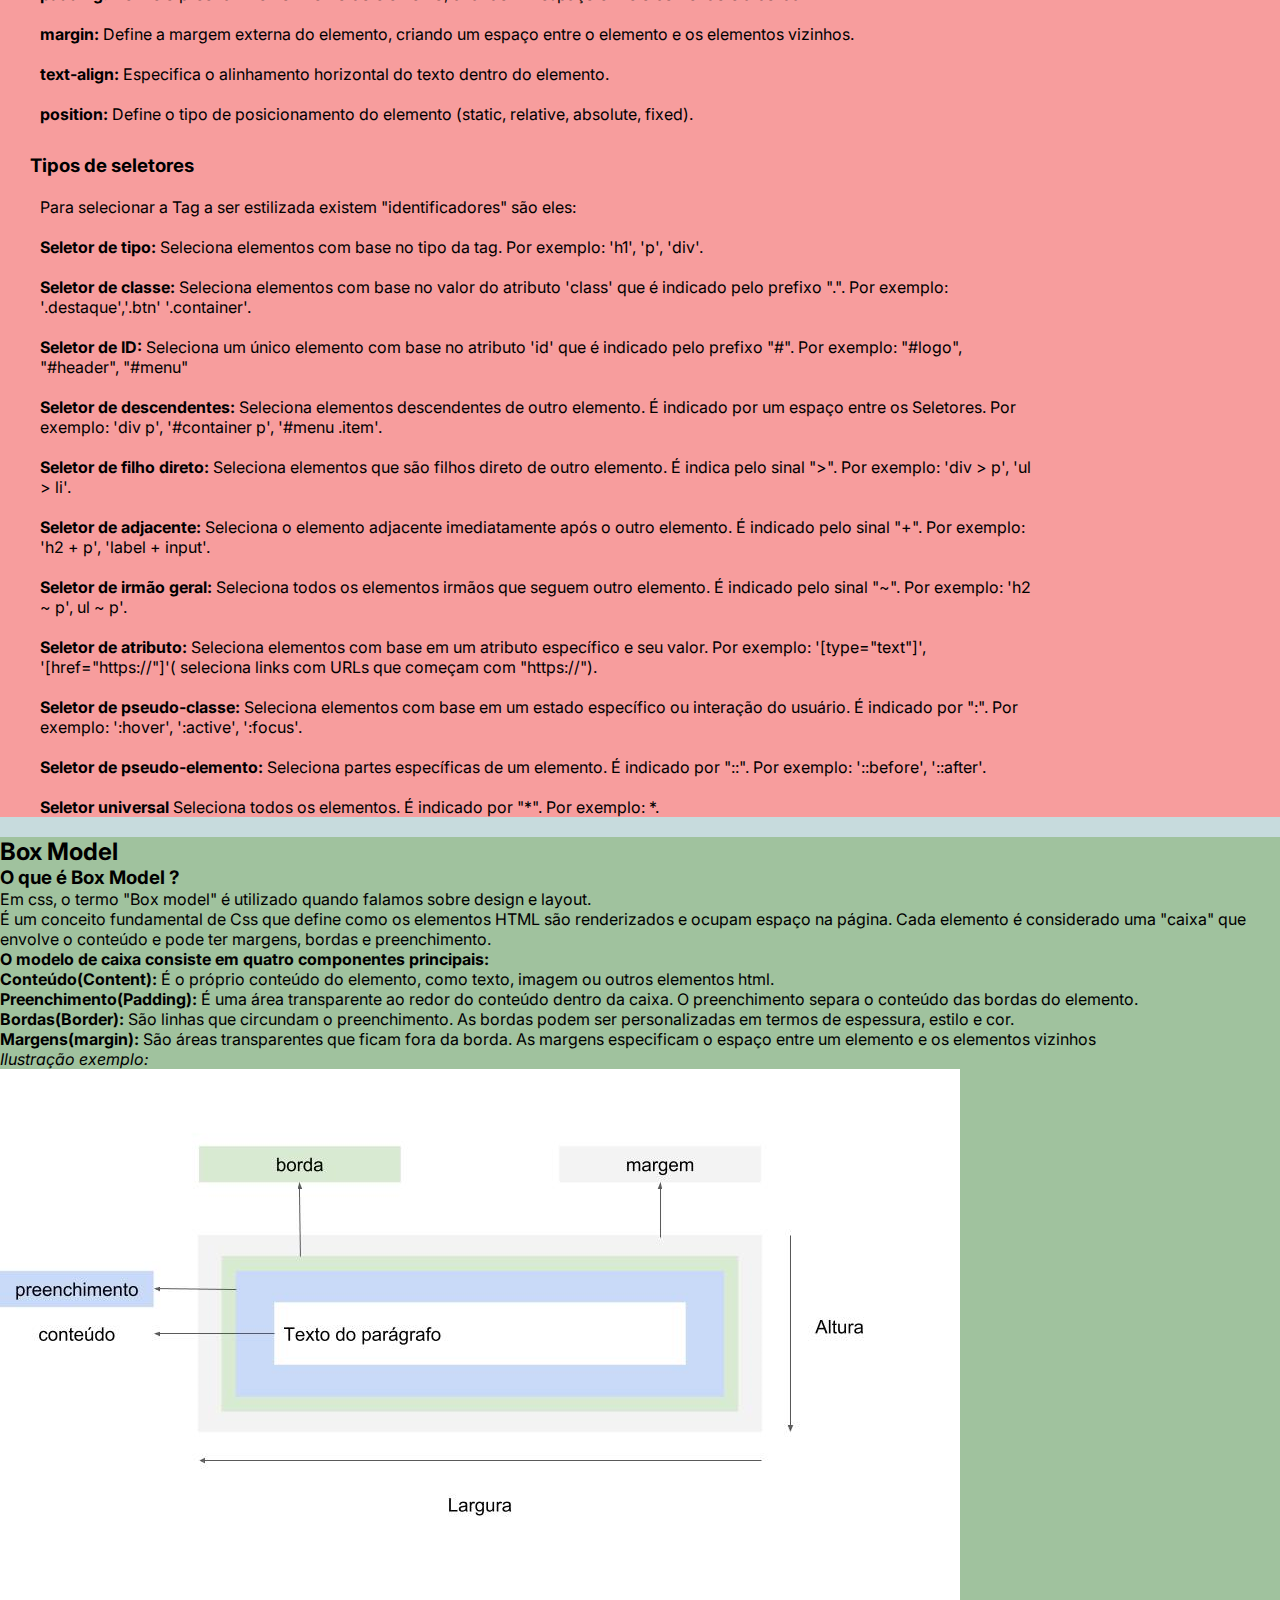
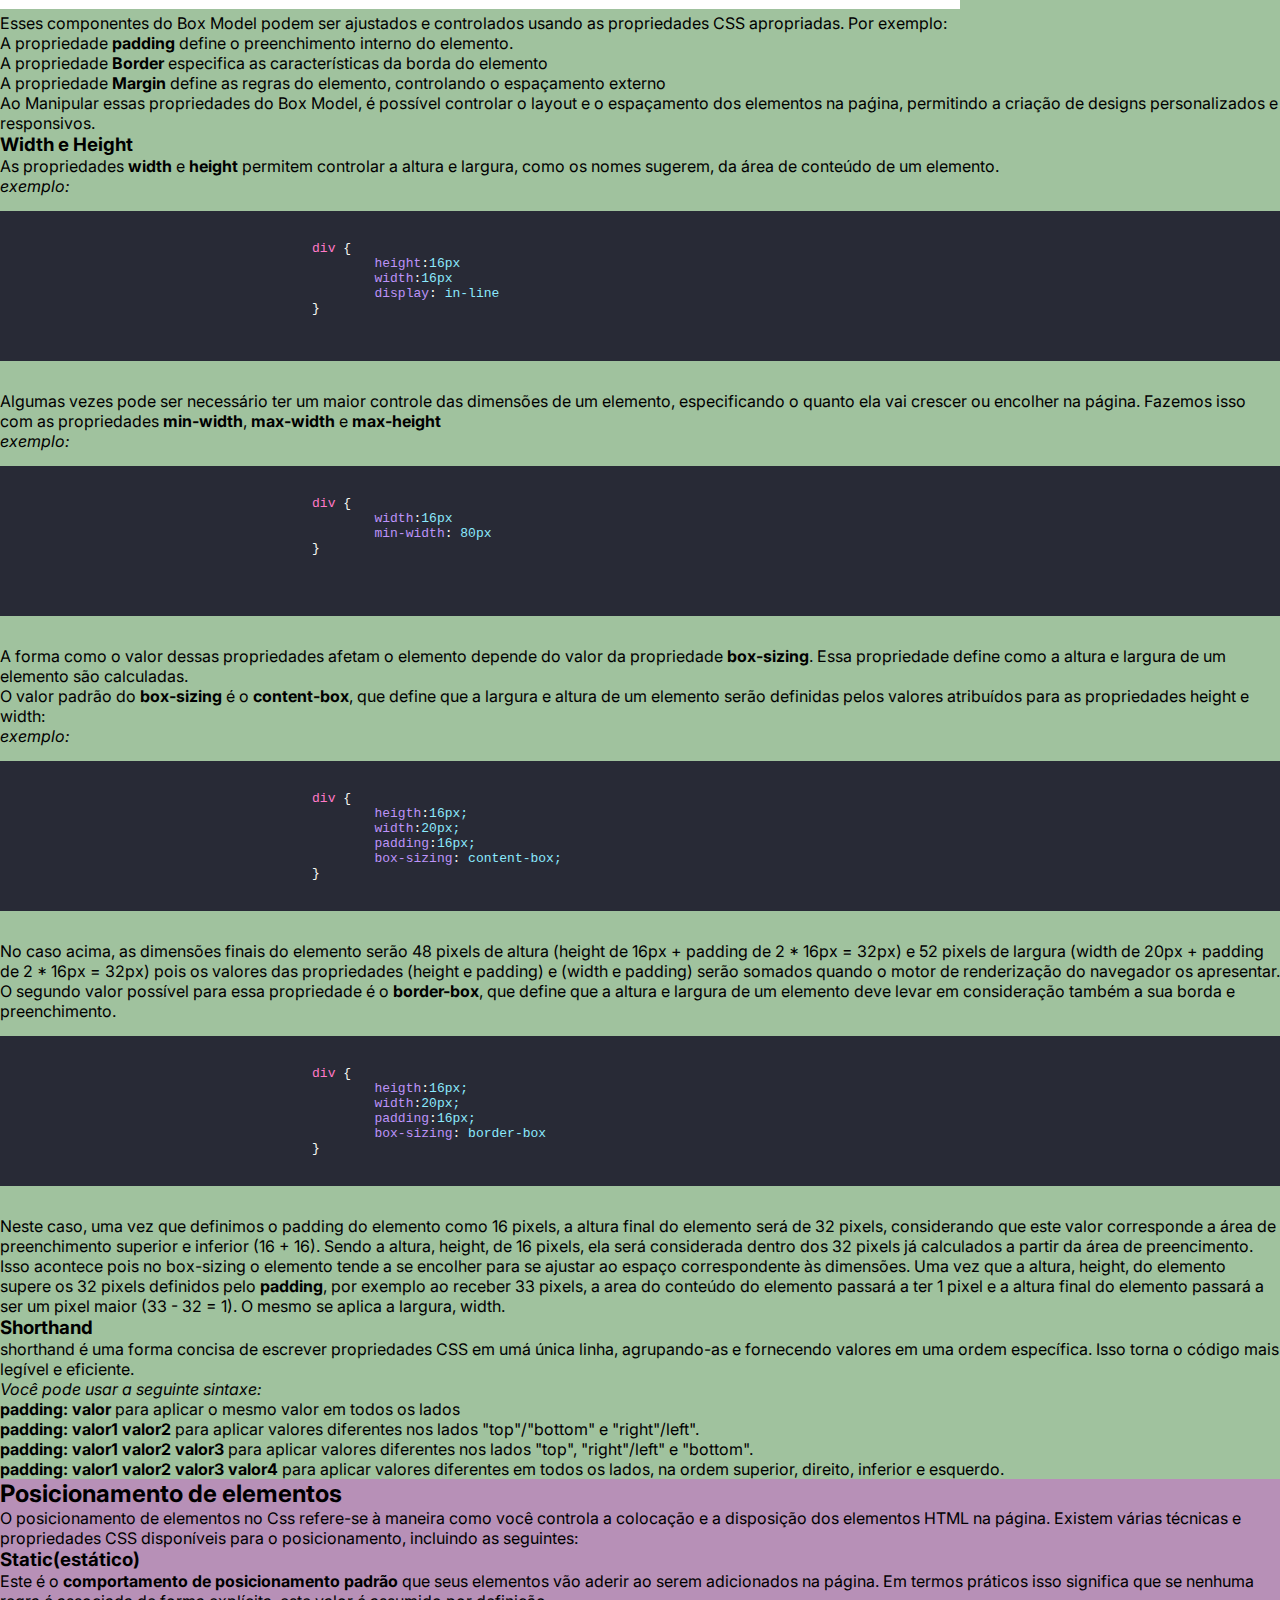
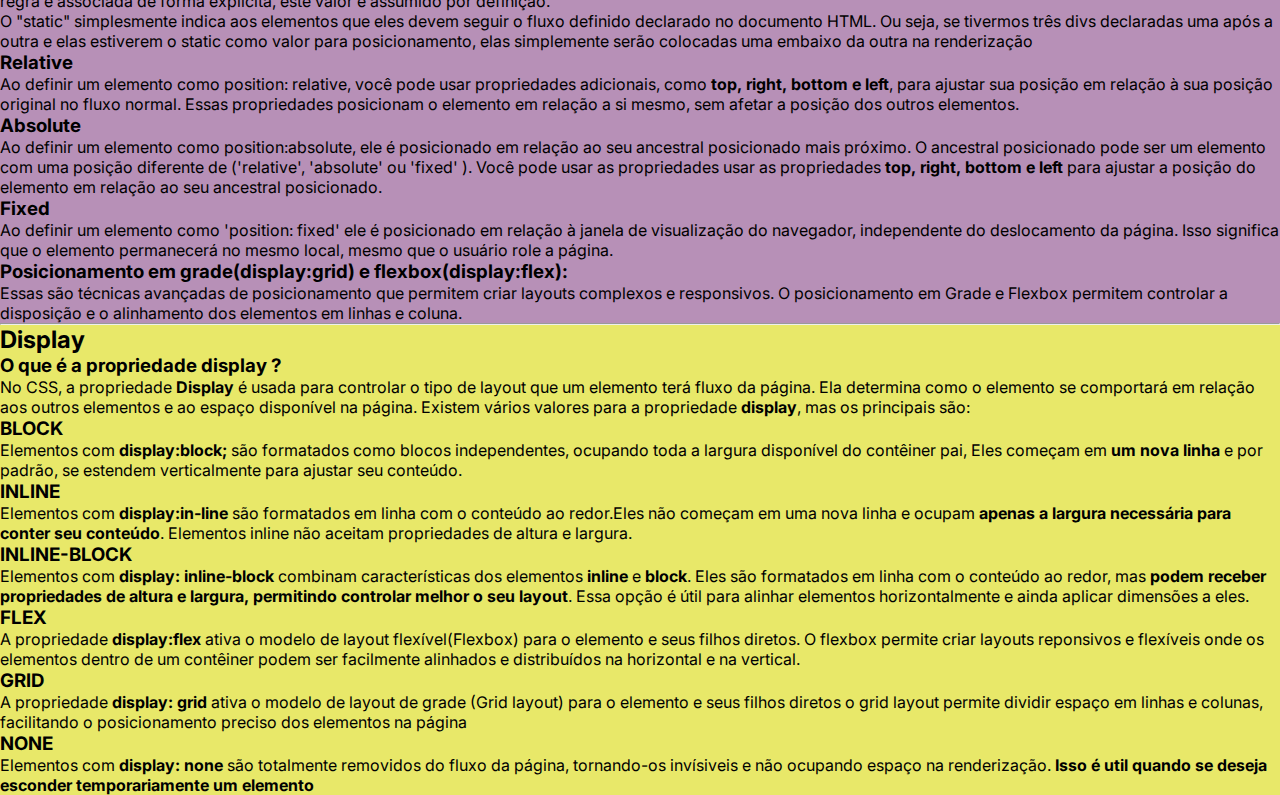
==== commit 0f815f62: "alterando header e criando links" ====
--- a/pages/css_page.html
+++ b/pages/css_page.html
@@ -12,12 +12,23 @@
 <body>
 	<header>
 		<h1 id="h1-header">Bora estudar CSS!!!</h1>
+		<!-- técnica chamada "âncora" para que os links levem as sessão de conteúdo da página-->
+		<nav>
+			<ul>
+				<li><a href="#introduction-box">Introdução</a></li>	
+				<li><a href="#box-model-box">Box-model</a></li>
+				<li><a href="#position-box">Position</a></li>
+				<li><a href="#display-box">Display</a></li>
+			</ul>
+		</nav>
 	</header>
 	<section id="introduction-box">
 
 		<article>
 			<h2>Introdução à CSS</h2>
 			<h3>Conceitos:</h3>
+			<ul>
+			</ul>
 			<ul>
 				<li>
 					<p>
@@ -80,35 +91,33 @@
 			<em>Propriedades mais utilizas:</em>
 			<ul>
 				<li>
-					<p>color: Define a cor do texto dentro do elemento.</p>
-				</li>
-				<li>
-					<p>font-size: Especifica o tamanho da fonte do texto.</p>
-				</li>
-				<li>
-					<p>background-color: Define a cor de fundo do elemento.</p>
-				</li>
-				<li>
-					<p>border: Define as bordas do elemento, incluindo a largura, estilo e cor.</p>
-				</li>
-				<li>
-					<p>width e height: Especificam a largura e a altura do elemento.</p>
-				</li>
-				<li>
-					<p>padding: Define o preenchimento interno do elemento, criando um espaço entre o conteúdo e a borda.</p>
-				</li>
-				<li>
-					<p>margin: Define a margem externa do elemento, criando um espaço entre o elemento e os elementos vizinhos.
-					</p>
-				</li>
-				<li>
-					<p>text-align: Especifica o alinhamento horizontal do texto dentro do elemento.</p>
-				</li>
-				<li>
-					<p>text-align: Especifica o alinhamento horizontal do texto dentro do elemento.</p>
-				</li>
-				<li>
-					<p>position: Define o tipo de posicionamento do elemento (static, relative, absolute, fixed).</p>
+					<p><b>color:</b> Define a cor do texto dentro do elemento.</p>
+				</li>
+				<li>
+					<p><b>font-size:</b> Especifica o tamanho da fonte do texto.</p>
+				</li>
+				<li>
+					<p><b>background-color:</b> Define a cor de fundo do elemento.</p>
+				</li>
+				<li>
+					<p><b>border:</b> Define as bordas do elemento, incluindo a largura, estilo e cor.</p>
+				</li>
+				<li>
+					<p><b>width e height:</b> Especificam a largura e a altura do elemento.</p>
+				</li>
+				<li>
+					<p><b>padding:</b> Define o preenchimento interno do elemento, criando um espaço entre o conteúdo e a borda.
+					</p>
+				</li>
+				<li>
+					<p><b>margin:</b> Define a margem externa do elemento, criando um espaço entre o elemento e os elementos vizinhos.
+					</p>
+				</li>
+				<li>
+					<p><b>text-align:</b> Especifica o alinhamento horizontal do texto dentro do elemento.</p>
+				</li>
+				<li>
+					<p><b>position:</b> Define o tipo de posicionamento do elemento (static, relative, absolute, fixed).</p>
 				</li>
 			</ul>
 		</article>
--- a/styles/css_page_style.css
+++ b/styles/css_page_style.css
@@ -19,15 +19,29 @@
 
 
 header {
-    /* position: fixed;  */
-    height: 70px;
-    margin:0;
-    top: 0;
-    left: 0;
-    right: 0;
-    width: 100%; 
-    background-color: rgb(10, 26, 59);
-    color: rgb(77, 79, 185);
+  display: flex;
+  justify-content: space-between;
+  /* position: fixed;  */
+  height: 70px;
+  margin:0;
+  top: 0;
+  left: 0;
+  right: 0;
+  width: 100%; 
+  background-color: rgb(10, 26, 59);
+  color: rgb(77, 79, 185);
+}
+
+nav {
+  
+}
+
+nav ul {
+  list-style: none;
+}
+
+nav li {
+  display: inline-block;
 }
 
 #introduction-box {
@@ -45,12 +59,28 @@
   padding-left: 30px;
 }
 
+#introduction-box article ul {
+  list-style-type: circle;
+}
+
 #introduction-box p {
   max-width: 1000px;
   margin-top: 20px;
   margin-left: 40px;
   margin-bottom: 20px;
 }
+
+#introduction-box em {
+  padding-top:10px ;
+  padding-left: 30px;
+  /* margin-bottom: 100px; */
+}
+
+#introduction-box img {
+  margin: 50px;
+  /* width:fit-content; */
+}
+
 
 
 
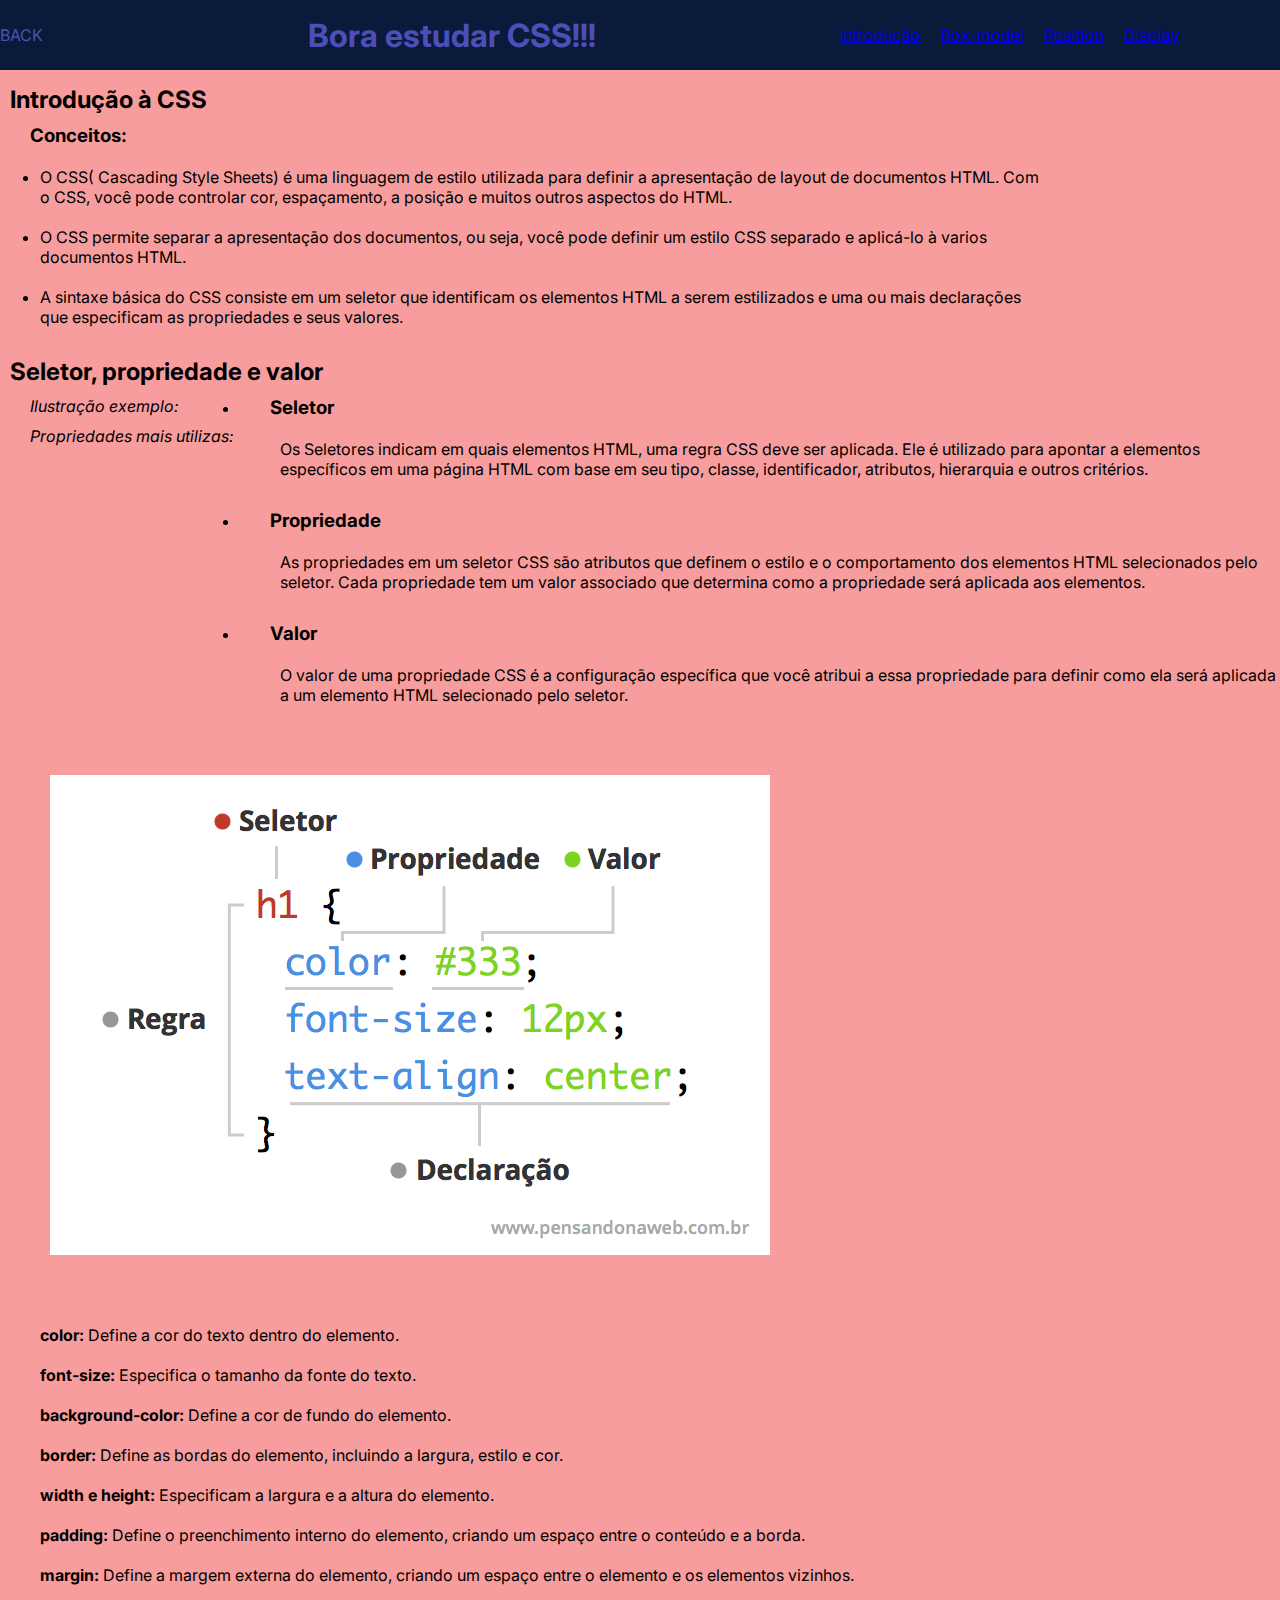
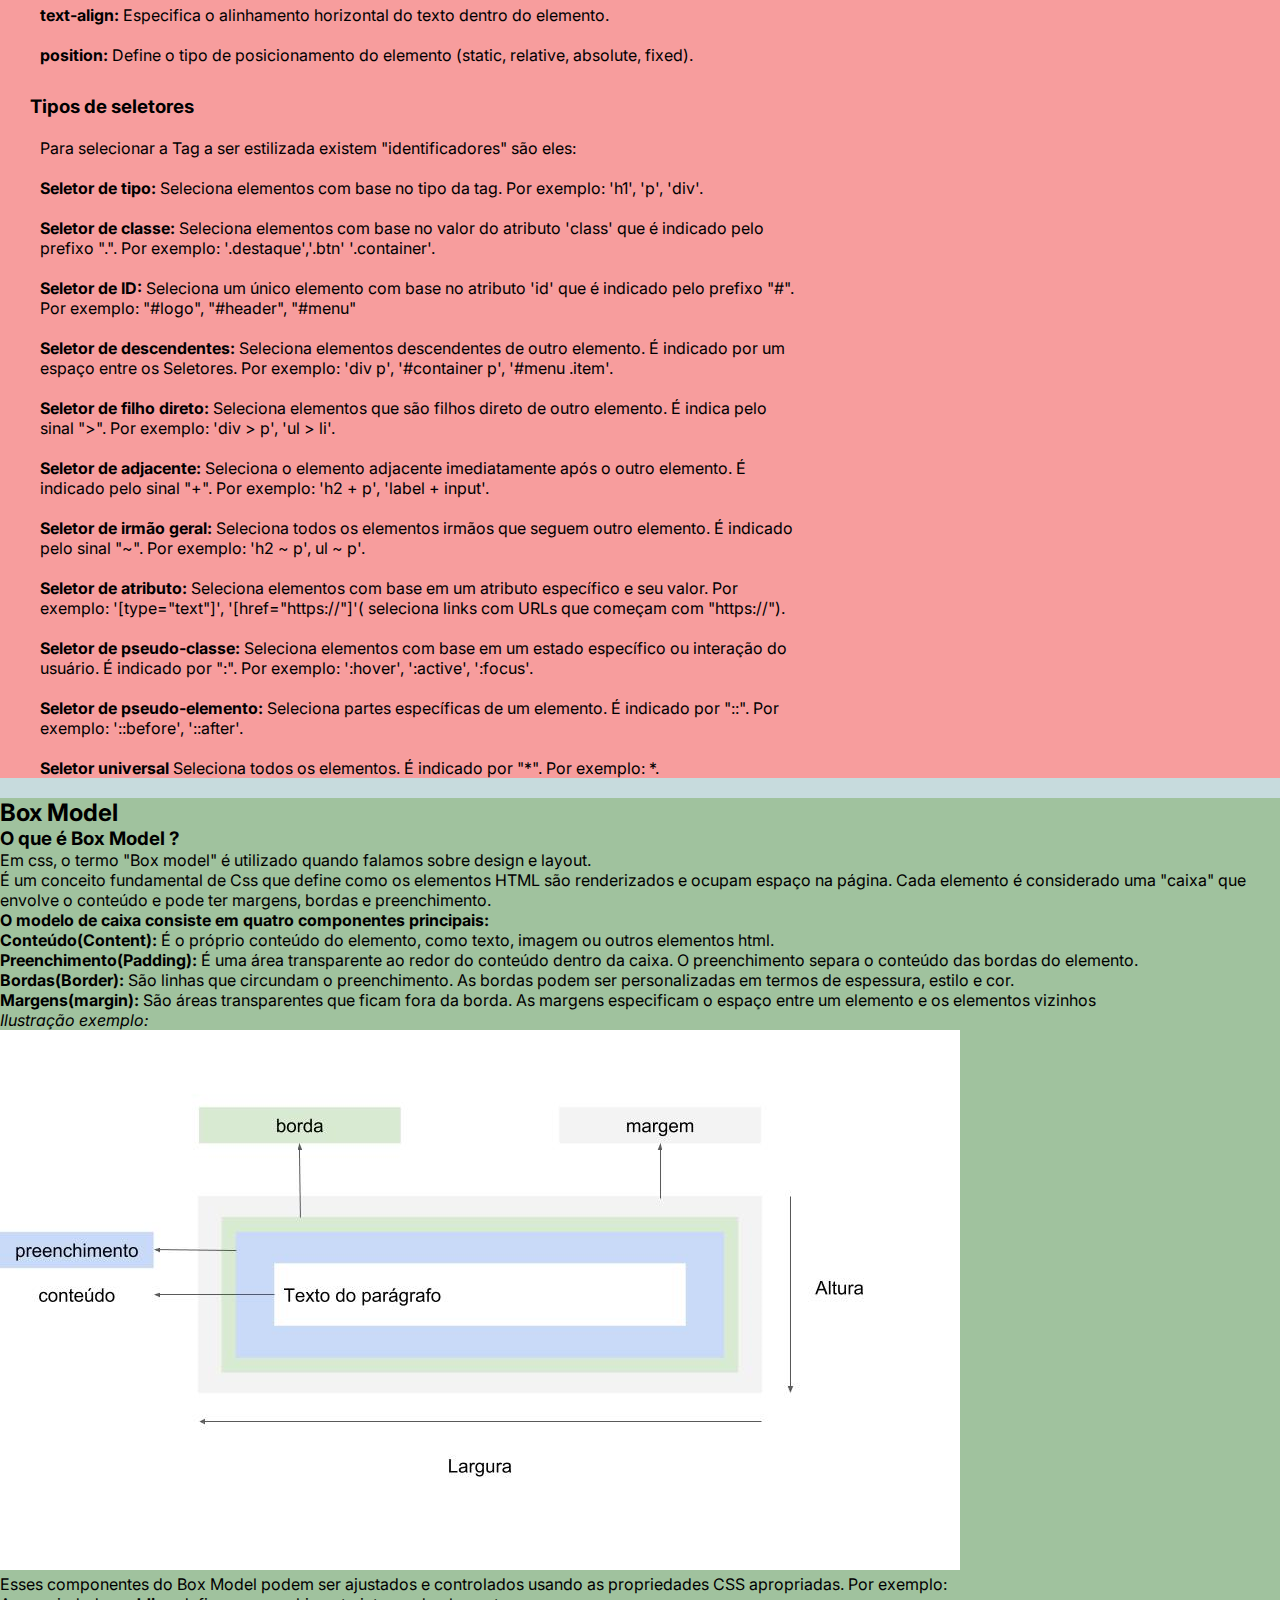
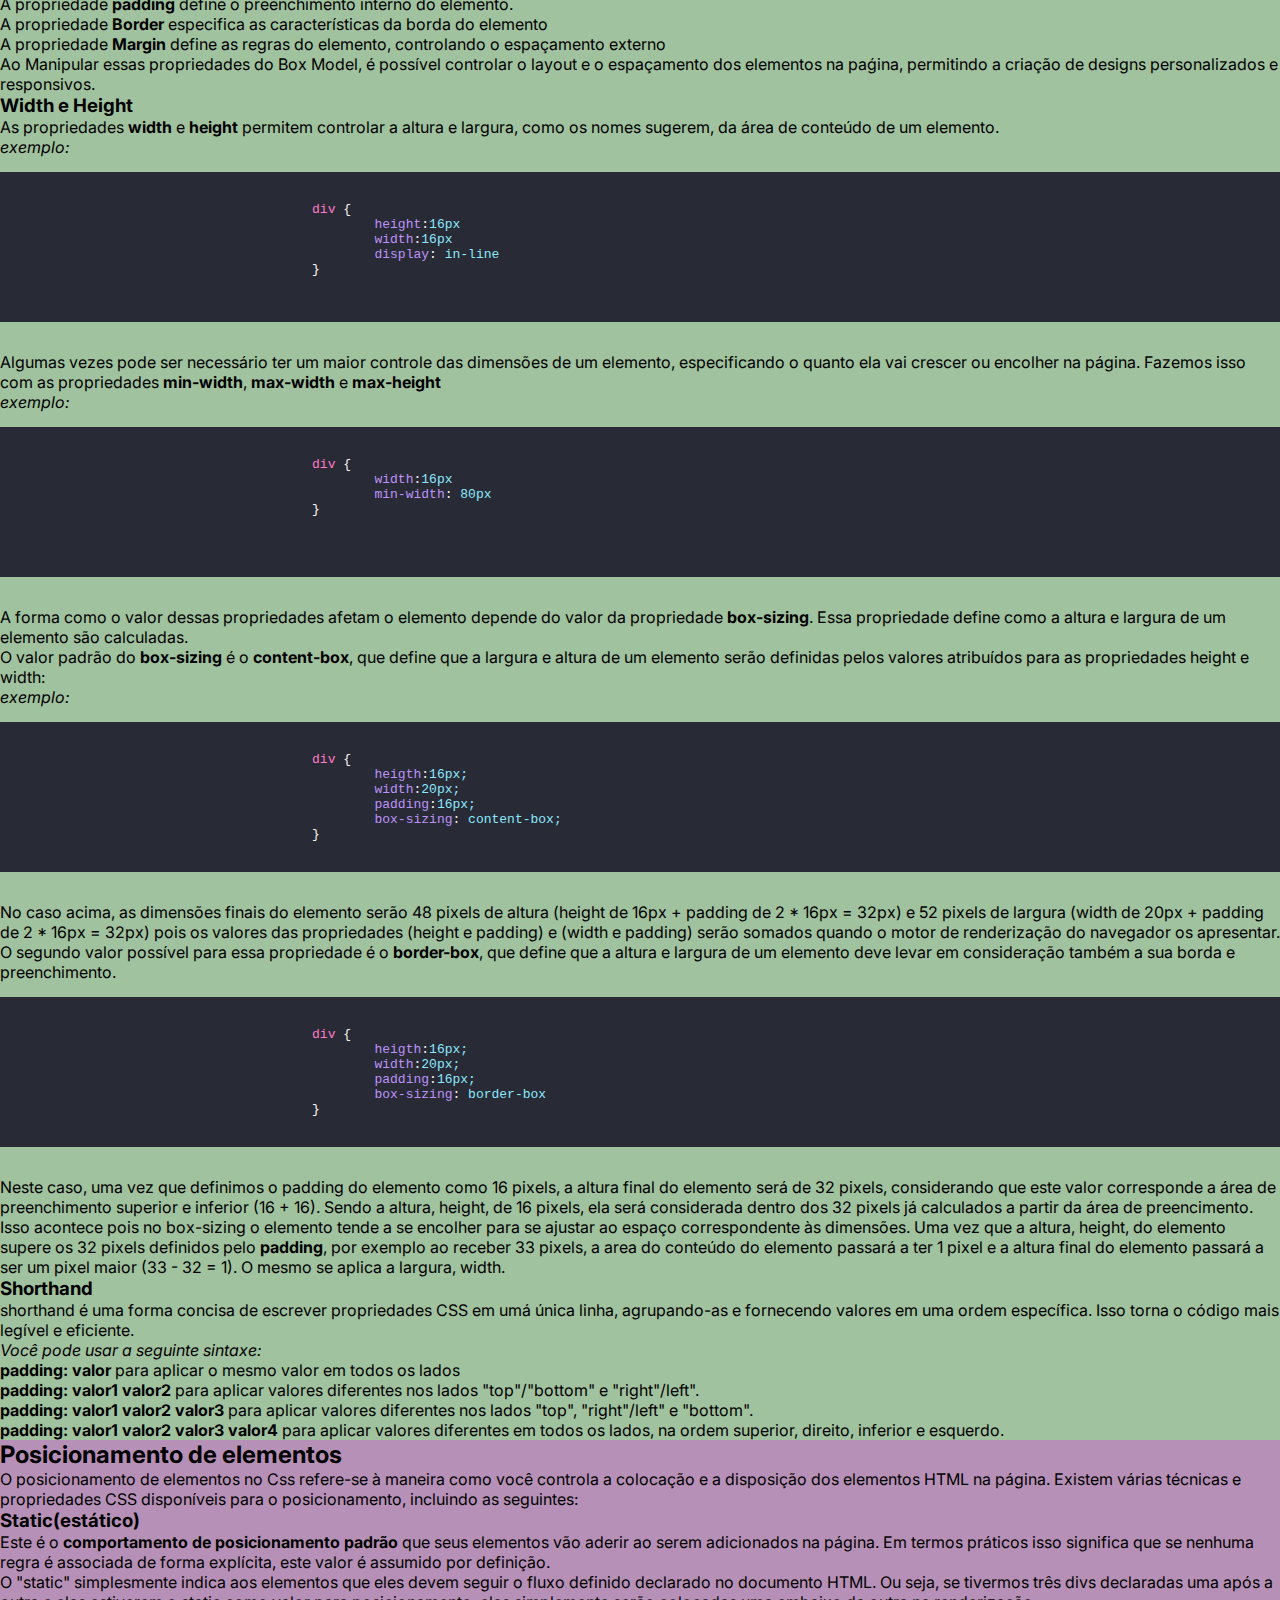
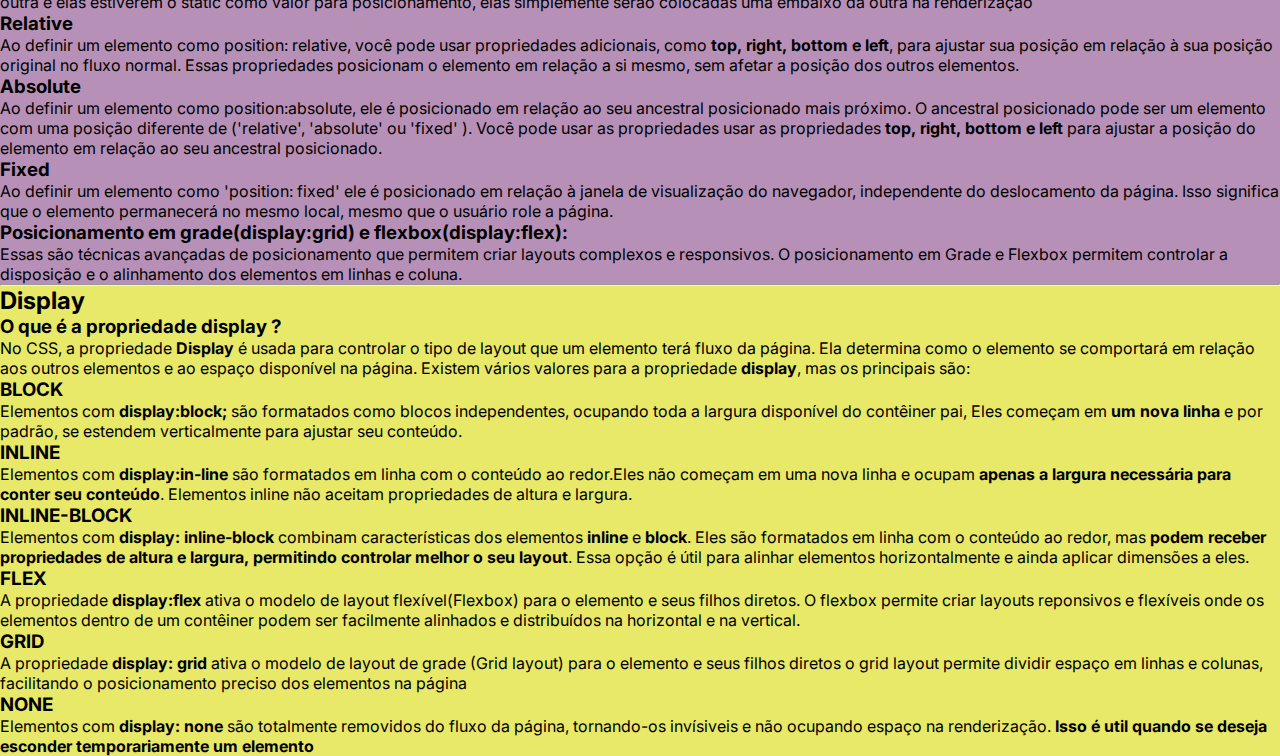
==== commit 522c341e: "botao para voltar a pagina inicial e algumas alterações css" ====
--- a/pages/css_page.html
+++ b/pages/css_page.html
@@ -6,12 +6,15 @@
 	<meta http-equiv="X-UA-Compatible" content="IE=edge">
 	<meta name="viewport" content="width=device-width, initial-scale=1.0">
 	<title>Revisão CSS</title>
+	<script type="module" src="../js/utils/redirect.js"></script>
 	<link rel="stylesheet" href="../styles/css_page_style.css">
 </head>
 
 <body>
 	<header>
+		<span onclick="redirectToPage('../index.html')">BACK</span>
 		<h1 id="h1-header">Bora estudar CSS!!!</h1>
+		
 		<!-- técnica chamada "âncora" para que os links levem as sessão de conteúdo da página-->
 		<nav>
 			<ul>
@@ -24,38 +27,32 @@
 	</header>
 	<section id="introduction-box">
 
-		<article>
+		<article id="article-concepts">
 			<h2>Introdução à CSS</h2>
 			<h3>Conceitos:</h3>
 			<ul>
 			</ul>
 			<ul>
 				<li>
-					<p>
 						O CSS( Cascading Style Sheets) é uma linguagem de estilo utilizada para definir
 						a apresentação de layout de documentos HTML. Com o CSS, você pode controlar cor,
 						espaçamento, a posição e muitos outros aspectos do HTML.
-					</p>
-				</li>
-				<li>
-					<p>
+				</li>
+				<li>
 						O CSS permite separar a apresentação dos documentos, ou seja,
 						você pode definir um estilo CSS separado e aplicá-lo à varios documentos
 						HTML.
-					</p>
-				</li>
-				<li>
-					<p>
+				</li>
+				<li>
 						A sintaxe básica do CSS consiste em um seletor que identificam os elementos
 						HTML a serem estilizados e uma ou mais declarações que especificam as propriedades e
 						seus valores.
-					</p>
 				</li>
 			</ul>
 		</article>
 		<article>
 			<h2>Seletor, propriedade e valor</h2>
-			<ul>
+			<ul id="ul-selectors-etc">
 				<li>
 					<h3>Seletor</h3>
 				</li>
@@ -83,13 +80,14 @@
 					como ela será aplicada a um elemento HTML selecionado pelo seletor.
 				</p>
 			</ul>
-			<br>
+
 			<em>Ilustração exemplo:</em>
-			<br>
+
 			<img src="../images/css-content/regra_css2.png" alt="regras-css">
-			<br>
+
 			<em>Propriedades mais utilizas:</em>
-			<ul>
+
+			<ul id="ul-most-popular-proproerties">
 				<li>
 					<p><b>color:</b> Define a cor do texto dentro do elemento.</p>
 				</li>
@@ -125,7 +123,7 @@
 			<h3>Tipos de seletores</h3>
 			<p>
 				Para selecionar a Tag a ser estilizada existem "identificadores" são eles:
-			<ul>
+			<ul id="ul-tag-selectors">
 				<li>
 					<p>
 						<b>Seletor de tipo:</b>
--- a/styles/css_page_style.css
+++ b/styles/css_page_style.css
@@ -5,38 +5,37 @@
     padding: 0px;
 }
 
-header h1 {
-  padding: 20px;
-  margin-top: 0;
-}
 
 body {
+  /* margin-top: 70px; */
   box-sizing: content-box;
   width: 100%;
 	background-color: rgb(199, 219, 221);
 	font-family: 'Inter';
 }
 
-
 header {
   display: flex;
+  align-items: center;
   justify-content: space-between;
-  /* position: fixed;  */
+  position: fixed;
   height: 70px;
-  margin:0;
-  top: 0;
-  left: 0;
-  right: 0;
   width: 100%; 
   background-color: rgb(10, 26, 59);
   color: rgb(77, 79, 185);
 }
 
+header h1 {
+  padding-left: 20px;
+}
+
 nav {
-  
+  padding-right: 100px;
 }
 
 nav ul {
+  display: flex;
+  gap: 20px;
   list-style: none;
 }
 
@@ -44,13 +43,26 @@
   display: inline-block;
 }
 
+/* #span-emphasis {
+
+}
+
+#span-code-style {
+
+} */
+
 #introduction-box {
-  /* margin-top: 10px; */
+  /* margin-top: 70px; */
   background-color: rgb(247, 157, 157);
 }
+
 #introduction-box h2 {
   padding-top: 10px;
   padding-left: 10px;
+}
+
+#introduction-box article:first-child {
+  padding-top:75px ;
 }
 
 #introduction-box h3 {
@@ -59,9 +71,16 @@
   padding-left: 30px;
 }
 
-#introduction-box article ul {
+#article-concepts ul li {
+  /* margin-left: 40px ; */
+  max-width: 1000px;
+  margin-top: 20px;
+  margin-left: 40px;
+  margin-bottom: 20px;
+}
+/* #introduction-box article ul {
   list-style-type: circle;
-}
+} */
 
 #introduction-box p {
   max-width: 1000px;
@@ -71,16 +90,32 @@
 }
 
 #introduction-box em {
+  display: block;
   padding-top:10px ;
   padding-left: 30px;
   /* margin-bottom: 100px; */
 }
 
 #introduction-box img {
+  /* position:; */
+  /* display: inline-block; */
   margin: 50px;
+  float: left;
   /* width:fit-content; */
 }
 
+
+#ul-selectors-etc {
+  float: right;
+}
+#ul-most-popular-proproerties {
+  display: inline-block;
+  /* float: right; */
+}
+
+#ul-tag-selectors {
+  max-width: 800px;
+}
 
 
 
@@ -95,6 +130,7 @@
 #display-box {
   background-color: rgb(232, 232, 105);
 }
+
 .vampire-theme {
 	color: #f8f8f2; /* Cor do texto */
   background-color: #282a36;
